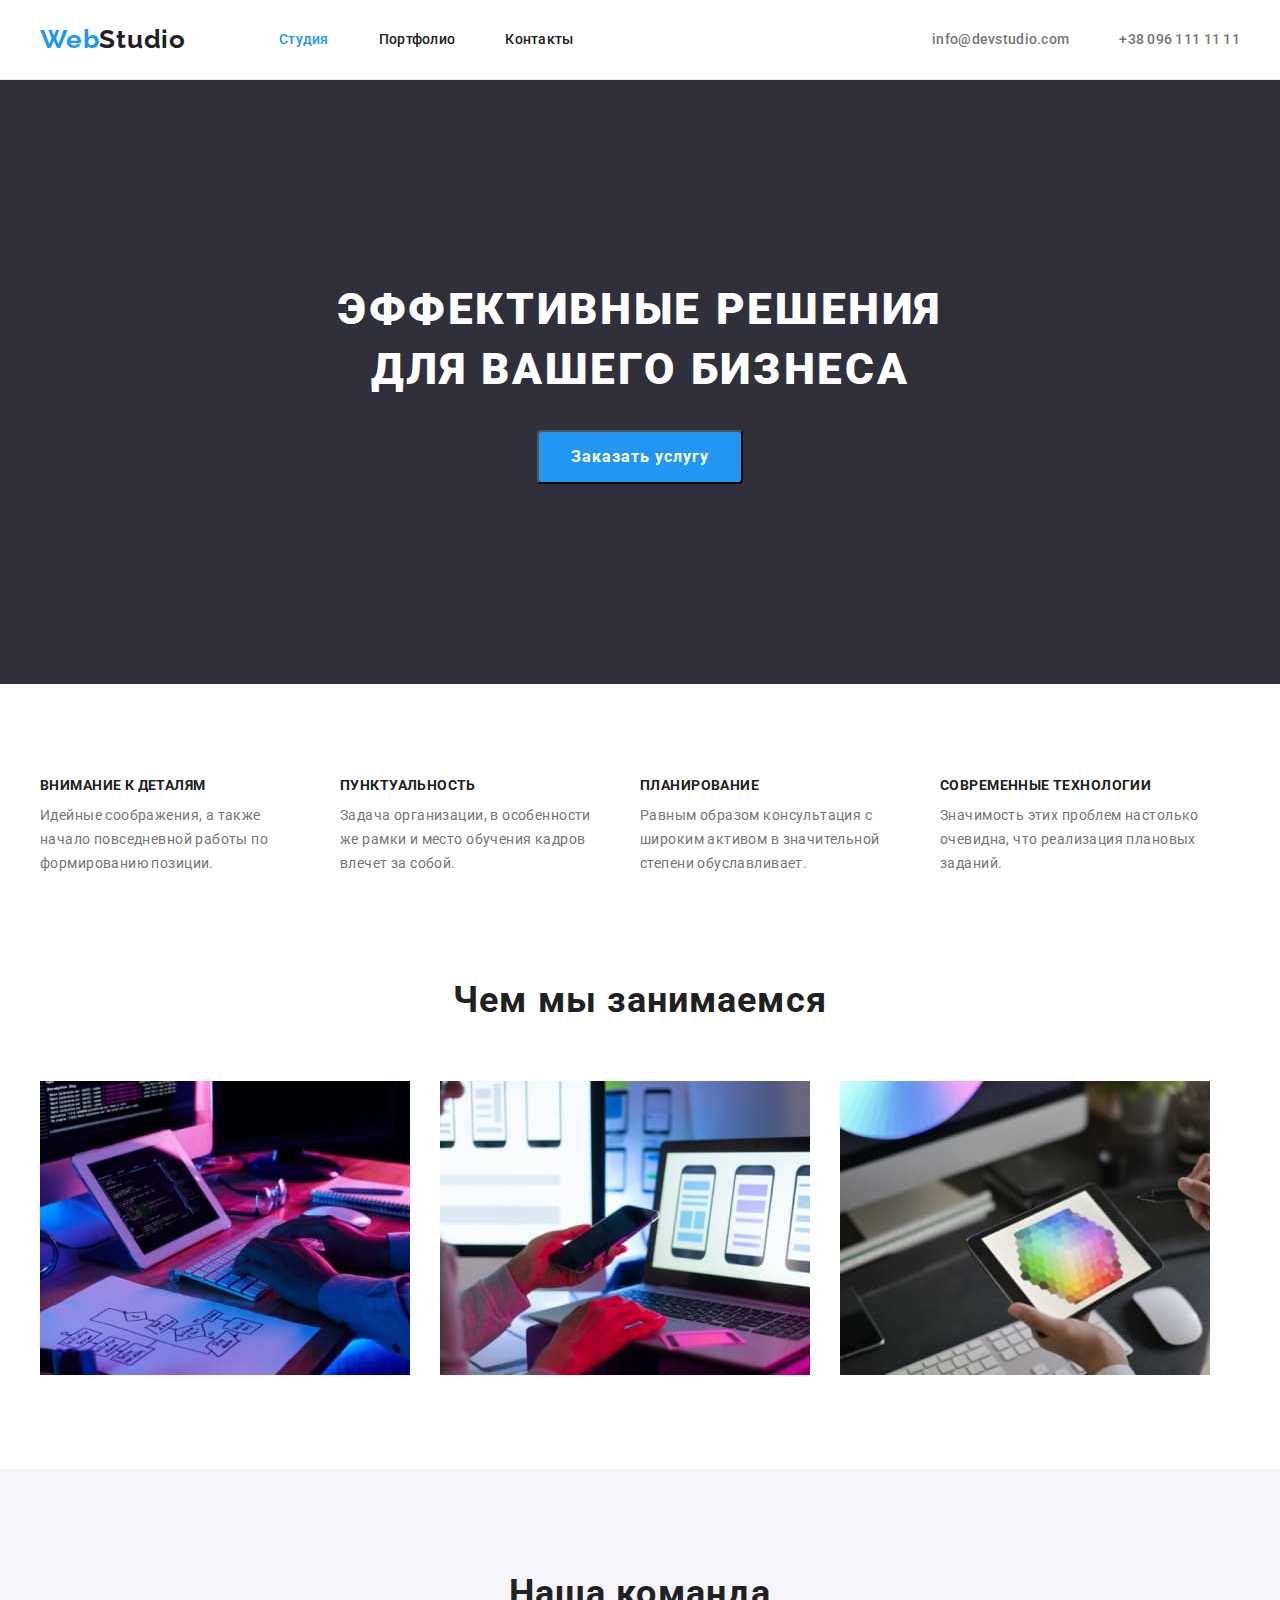
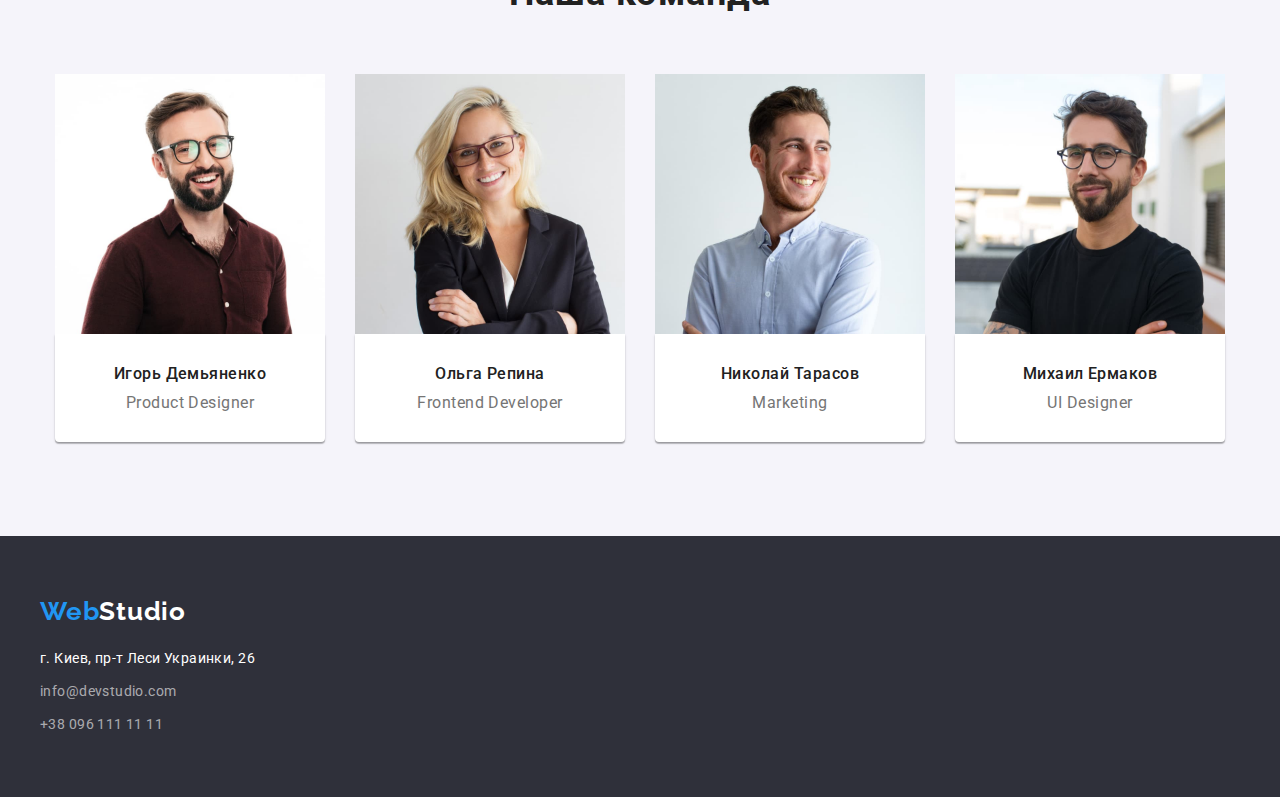
==== index.html @ e5468e36 "Initial commit" ====
<!DOCTYPE html>
<html lang="ru">
  <head>
    <meta charset="UTF-8" />
    <meta http-equiv="X-UA-Compatible" content="IE=edge" />
    <meta name="viewport" content="width=device-width, initial-scale=1.0" />
    <title>Document</title>
    <link rel="preconnect" href="https://fonts.googleapis.com" />
    <link rel="preconnect" href="https://fonts.gstatic.com" crossorigin />
    <link
      href="https://fonts.googleapis.com/css2?family=Raleway:wght@700&family=Roboto:wght@400;500;700;900&display=swap"
      rel="stylesheet"
    />
    <link
      rel="stylesheet"
      href="https://cdnjs.cloudflare.com/ajax/libs/modern-normalize/1.1.0/modern-normalize.min.css"
    />
    <link rel="stylesheet" href="./css/styles.css" />
  </head>
  <body>
    <!-- header -->
    <header class="header">
      <div class="container">
        <nav class="nav-page">
          <a href="./index.html" class="brand" lang="en"
            >Web<span class="brand-web">Studio</span></a
          >
          <ul class="nav">
            <li class="list"><a class="nav-link current" href="./index.html">Студия</a></li>
            <li class="list"><a class="nav-link" href="./portfolio.html">Портфолио</a></li>
            <li class="list"><a class="nav-link" href="/">Контакты</a></li>
          </ul>
        </nav>
        <ul class="address">
          <li class="list">
            <a class="address-link" href="mailto:info@devstudio.com"> info@devstudio.com</a>
          </li>
          <li class="list">
            <a class="address-link" href="tel:+380961111111">+38 096 111 11 11</a>
          </li>
        </ul>
      </div>
    </header>
    <main>
      <!-- hero -->
      <section class="title">
        <h1 class="title-text">Эффективные решения <br />для вашего бизнеса</h1>
        <button type="button" class="title-button">Заказать услугу</button>
      </section>
      <!-- features -->
      <section class="section">
        <h2 hidden>Особенности</h2>
        <!-- потом скрить характеристики -->
        <div class="container">
          <ul class="features">
            <li class="list">
              <h3 class="features-text">Внимание к деталям</h3>
              <p class="features-descr">
                Идейные соображения, а также начало повседневной работы по формированию позиции.
              </p>
            </li>
            <li class="list">
              <h3 class="features-text">Пунктуальность</h3>
              <p class="features-descr">
                Задача организации, в особенности же рамки и место обучения кадров влечет за собой.
              </p>
            </li>
            <li class="list">
              <h3 class="features-text">Планирование</h3>
              <p class="features-descr">
                Равным образом консультация с широким активом в значительной степени обуславливает.
              </p>
            </li>
            <li class="list">
              <h3 class="features-text">Современные технологии</h3>
              <p class="features-descr">
                Значимость этих проблем настолько очевидна, что реализация плановых заданий.
              </p>
            </li>
          </ul>
        </div>
      </section>
      <!-- work -->
      <section class="work-page">
        <h2 class="title-section">Чем мы занимаемся</h2>
        <div class="container">
          <ul class="work">
            <li class="list">
              <img src="./images/box_1.jpg" alt="работа за компьютером" width="370" />
            </li>
            <li class="list">
              <img src="./images/box_2.jpg" alt="работа за телефонам" width="370" />
            </li>
            <li class="list">
              <img src="./images/box_3.jpg" alt="работа за планшетом" width="370" />
            </li>
          </ul>
        </div>
      </section>
      <!-- team -->
      <section class="team-page">
        <h2 class="title-section">Наша команда</h2>
        <ul class="team">
          <li class="list">
            <img src="./images/img-3.jpg" alt="мужчина" width="270" />
            <div class="card">
              <h3 class="team-title">Игорь Демьяненко</h3>
              <p lang="en" class="team-desc">Product Designer</p>
            </div>
          </li>
          <li class="list">
            <img src="./images/img-2.jpg" alt="женщина" width="270" />
            <div class="card">
              <h3 class="team-title">Ольга Репина</h3>
              <p lang="en" class="team-desc">Frontend Developer</p>
            </div>
          </li>
          <li class="list">
            <img src="./images/img-1.jpg" alt="мужчина" width="270" />
            <div class="card">
              <h3 class="team-title">Николай Тарасов</h3>
              <p lang="en" class="team-desc">Marketing</p>
            </div>
          </li>
          <li class="list">
            <img src="./images/img.jpg" alt="мужчина" width="270" />
            <div class="card">
              <h3 class="team-title">Михаил Ермаков</h3>
              <p lang="en" class="team-desc">UI Designer</p>
            </div>
          </li>
        </ul>
      </section>
    </main>
    <!-- footer -->
    <footer class="footer">
      <div class="container footer-page">
        <a class="brand" href="./index.html" lang="en"
          >Web<span class="brand-web-footer">Studio</span></a
        >
        <address>
          <ul class="address-footer">
            <li class="list">г. Киев, пр-т Леси Украинки, 26</li>
            <li class="list">
              <a href="mailto:info@devstudio.com" class="footer-address-link">
                info@devstudio.com</a
              >
            </li>
            <li class="list">
              <a href="tel:+380961111111" class="footer-address-link">+38 096 111 11 11</a>
            </li>
          </ul>
        </address>
      </div>
    </footer>
  </body>
</html>
---- css/styles.css ----
:root {
  /* fonts */

  --main-font: 'Roboto', sans-serif;
  --secondary-font: 'Raleway', sans-serif;

  /* text colors */
  --brand-color: #2196f3;
  --text-color: #212121;
  --accent-color: #ffffff;
  --accent-hover-color: #188ce8;

  /* bg-colors */
  --footer-color: #2f303a;
  --button-accent: #f5f4fa;
  --body-color: #757575;
  --section-color: #f5f4fa;
}

h1,
h2,
h3,
h4,
h5,
h6,
p,
ul {
  margin: 0;
  padding: 0;
}

body {
  font-family: var(--main-font);
  font-size: 14px;
  color: var(--body-color);
}

img {
  display: block;
  max-width: 100%;
  height: auto;
}

/*  */
/* оформляем index.html */
/*  */
/* header */
.header {
  display: flex;
  border-bottom: 1px solid #ececec;
  align-items: center;
  height: 80px;
}

.container {
  display: flex;
  width: 1200px;
  /* padding-left: 15px; 
  padding-right: 15px; */
  margin-left: auto;
  margin-right: auto;
}

.nav-page {
  display: flex;
  align-items: center;
}
.nav .list + .list {
  margin-left: 50px;
}

.brand {
  font-family: var(--secondary-font);
  font-weight: 700;
  font-size: 26px;
  line-height: 1.2;
  letter-spacing: 0.03em;
  text-decoration: none;
  color: var(--brand-color);
}

.brand:hover,
.brand:focus {
  color: var(--brand-color);
}

.brand-web {
  padding-top: 24px;
  padding-bottom: 25px;
  margin-right: 93px;
  color: var(--text-color);
}

.nav {
  display: flex;
  font-weight: 500;
  line-height: 1.71;
  letter-spacing: 0.02em;
  list-style: none;
}

.nav-link {
  padding-top: 32px;
  padding-bottom: 32px;
  text-decoration: none;
  color: var(--text-color);
}

.nav-link:hover,
.nav-link:focus {
  color: var(--brand-color);
}

.nav-link.current {
  color: var(--brand-color);
}

.address {
  display: flex;
  align-items: center;
  margin-left: auto;
  font-family: var(--main-font);
  font-weight: 500;
  line-height: 1.71;
  letter-spacing: 0.02em;
  list-style: none;
}

.address .list + .list {
  margin-left: 50px;
}

.address-link {
  text-decoration: none;
  padding-top: 32px;
  padding-bottom: 32px;
  color: var(--body-color);
}

.address-link:hover,
.address-link:focus {
  color: var(--brand-color);
}

/* title */
.title {
  padding-top: 200px;
  padding-bottom: 200px;
  text-align: center;
  background-color: var(--footer-color);
}

.title-text {
  font-weight: 900;
  font-size: 44px;
  line-height: 1.36;
  text-align: center;
  letter-spacing: 0.06em;
  text-transform: uppercase;
  color: var(--accent-color);
}

.title-button {
  margin-top: 30px;
  padding-bottom: 10px;
  padding-top: 10px;
  padding-left: 32px;
  padding-right: 32px;
  border-radius: 4px;
  font-weight: 700;
  font-size: 16px;
  line-height: 1.88;
  font-family: inherit;
  letter-spacing: 0.06em;
  color: #ffffff;
  background-color: var(--brand-color);
  cursor: pointer;
}

.title-button:hover,
.title-button:focus {
  /* color: var(--accent-color); */
  background-color: var(--accent-hover-color);
}

/*    features    */
.section {
  padding-top: 94px;
  padding-bottom: 94px;
}

.features {
  display: flex;
  list-style-type: none;
  line-height: 1.71;
  letter-spacing: 0.03em;
}

.features .list + .list {
  margin-left: 30px;
}

.features-text {
  font-weight: 700;
  font-size: 14px;
  line-height: 1.14;
  letter-spacing: 0.03em;
  text-transform: uppercase;
  color: var(--text-color);
}

.features-descr {
  margin-top: 10px;
  line-height: 1.71;
  letter-spacing: 0.03em;
  width: 270px;
}

.title-section {
  font-weight: 700;
  font-size: 36px;
  line-height: 1.7;
  text-align: center;
  letter-spacing: 0.03em;
  color: var(--text-color);
}

/*    work    */
.work-page {
  margin-bottom: 94px;
}

.work,
.team {
  display: flex;
  margin-top: 50px;
  justify-content: center;
  list-style-type: none;
}

.work .list + .list {
  margin-left: 30px;
}

/*   team-page    */
.team-page {
  padding-top: 94px;
  padding-bottom: 94px;
  background-color: var(--section-color);
}

.team-title {
  margin-bottom: 10px;
  font-weight: 500;
  font-size: 16px;
  line-height: 1.19;
  letter-spacing: 0.03em;
  color: var(--text-color);
}

.card {
  text-align: center;
  padding-top: 30px;
  padding-bottom: 30px;
  background: var(--accent-color);
  border: #ffffff;
  box-shadow: 0px 1px 3px rgba(0, 0, 0, 0.12), 0px 1px 1px rgba(0, 0, 0, 0.14),
    0px 2px 1px rgba(0, 0, 0, 0.2);
  border-radius: 0px 0px 4px 4px;
}

.team .list + .list {
  margin-left: 30px;
}

.team-desc {
  font-size: 16px;
  line-height: 1.19;
  letter-spacing: 0.03em;
}

.footer {
  padding-top: 60px;
  padding-bottom: 60px;
  background-color: var(--footer-color);
}

.footer-page {
  display: flex;
  flex-direction: column;
}

.brand-web-footer {
  color: var(--accent-color);
}

.address-footer {
  margin-top: 20px;
  font-family: var(--main-font);
  font-style: normal;
  list-style-type: none;
  line-height: 1.71;
  letter-spacing: 0.03em;
  color: var(--accent-color);
}

.address-footer .list + .list {
  margin-top: 9px;
}

.footer-address-link {
  color: rgba(255, 255, 255, 0.6);
  text-decoration: none;
}

.footer-address-link:hover,
.footer-address-link:focus {
  color: var(--brand-color);
}

/*  */
/*  оформляем portfolio.html */
/*   */

.filters {
  padding-top: 94px;
  padding-bottom: 50px;
  justify-content: center;
  font-weight: 500;
  font-size: 16px;
  line-height: 1.62;
  letter-spacing: 0.03em;
  color: var(--text-color);
  list-style-type: none;
}

.filters .list + .list {
  margin-left: 8px;
}

.filters-button {
  padding-top: 6px;
  padding-bottom: 6px;
  padding-left: 22px;
  padding-right: 22px;
  border-radius: 4px;
  border: none;
  cursor: pointer;
  color: var(--text-color);
  font-size: 16px;
  font-weight: 500;
  font-family: inherit;
}

.filters-button:hover,
.filters-button:focus {
  background-color: var(--brand-color);
  color: var(--accent-color);
  border: none;
}

button.current {
  color: var(--button-accent);
  background-color: var(--brand-color);
}

.project {
  font-size: 16px;
  line-height: 1.88;
  letter-spacing: 0.03em;
}

.project-block {
  padding-bottom: 94px;
  flex-wrap: wrap;
  list-style-type: none;
}

.project-block > .list {
  margin-right: 30px;
  margin-bottom: 30px;
  /* width: calc(100% / 3 - 60px); */
}

.project-block .list:nth-child(3n) {
  margin-right: 0;
}

.project-block .list:nth-last-child(-n + 3) {
  margin-bottom: 0;
}

.card-set {
  padding-top: 20px;
  padding-bottom: 20px;
  padding-left: 24px;
  padding-right: 24px;
  border: 1px solid #eeeeee;
}

.project-title {
  font-weight: 700;
  font-size: 18px;
  line-height: 2;
  letter-spacing: 0.06em;
  color: var(--text-color);
}

.progect-descr {
  font-size: 16px;
  line-height: 1.88;
  letter-spacing: 0.03em;
}
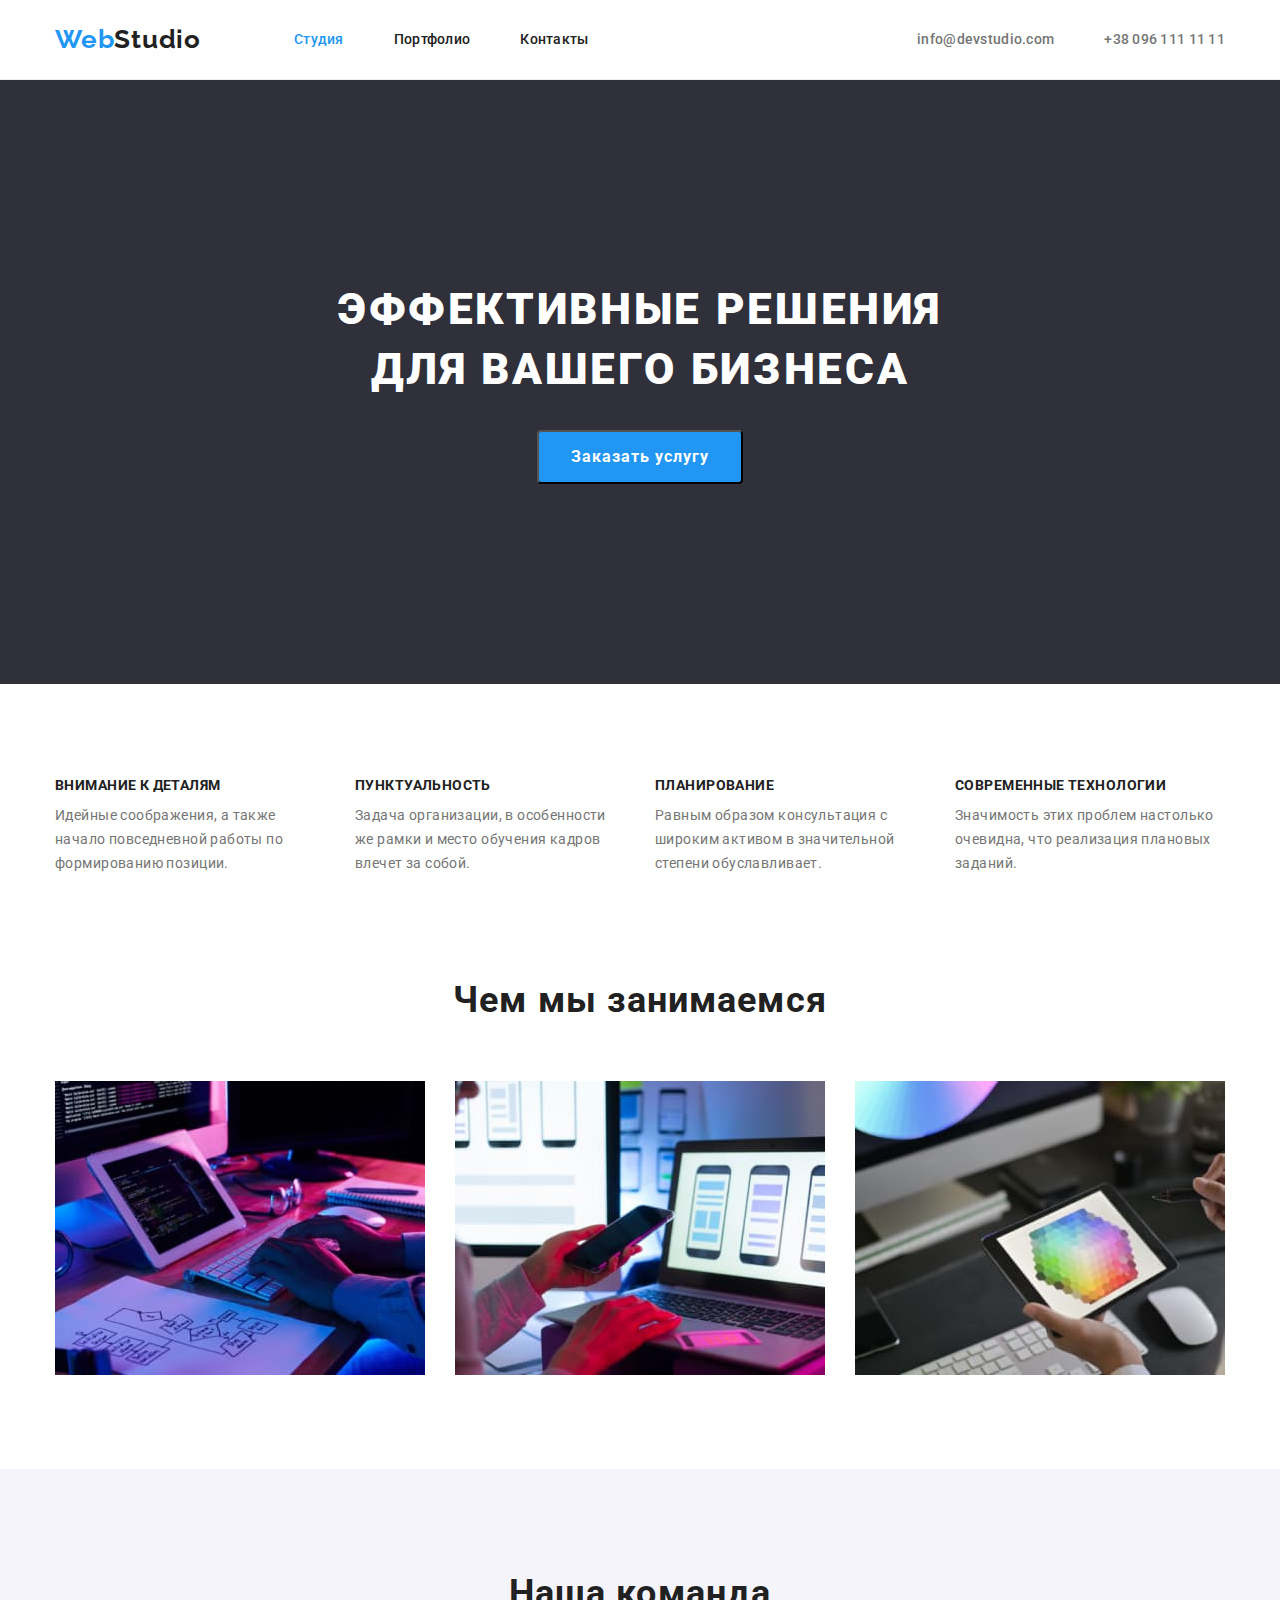
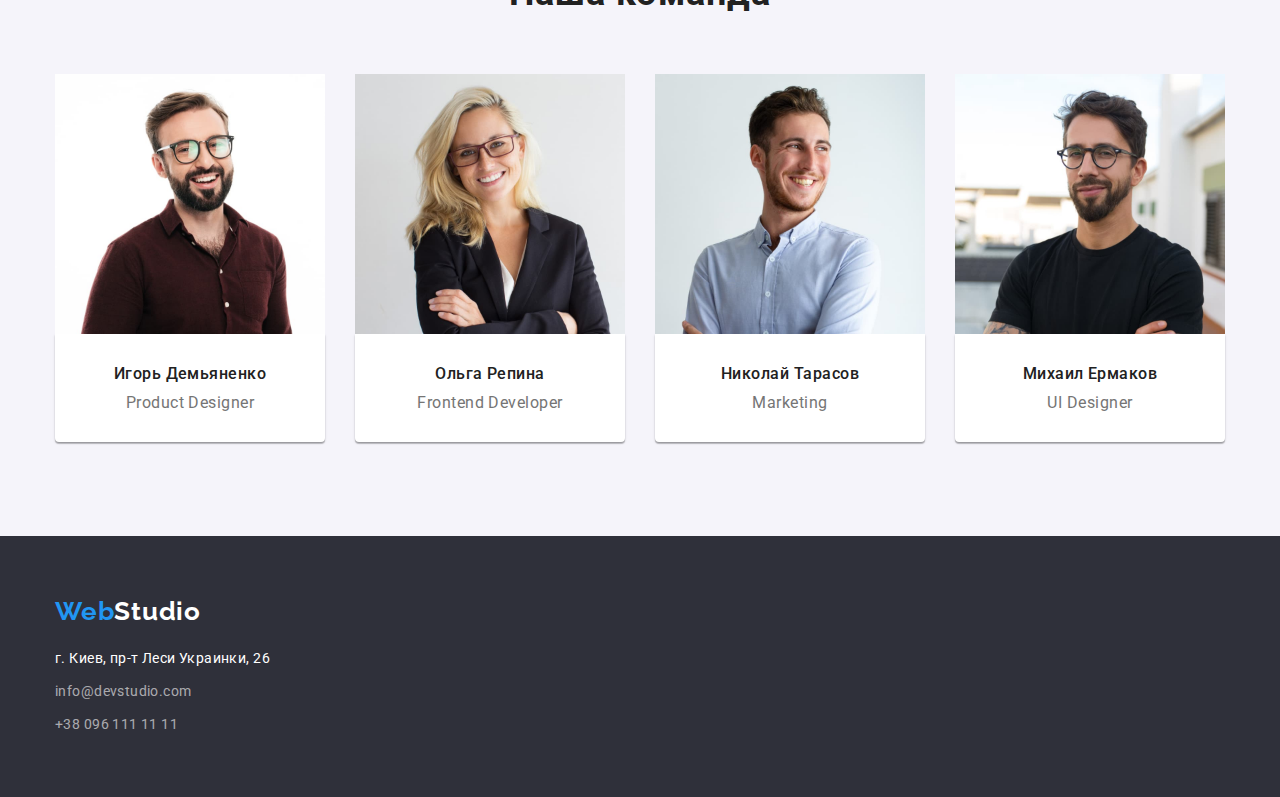
==== commit 07696a66: "summary" ====
--- a/index.html
+++ b/index.html
@@ -21,57 +21,57 @@
     <!-- header -->
     <header class="header">
       <div class="container">
-        <nav class="nav-page">
-          <a href="./index.html" class="brand" lang="en"
-            >Web<span class="brand-web">Studio</span></a
+        <nav class="nav-logo">
+          <a class="logo-web" href="./index.html" lang="en"
+            >Web<span class="logo-studio">Studio</span></a
           >
           <ul class="nav">
-            <li class="list"><a class="nav-link current" href="./index.html">Студия</a></li>
-            <li class="list"><a class="nav-link" href="./portfolio.html">Портфолио</a></li>
-            <li class="list"><a class="nav-link" href="/">Контакты</a></li>
+            <li class="nav-item"><a class="nav-link current" href="./index.html">Студия</a></li>
+            <li class="nav-item"><a class="nav-link" href="./portfolio.html">Портфолио</a></li>
+            <li class="nav-item"><a class="nav-link" href="/">Контакты</a></li>
           </ul>
         </nav>
-        <ul class="address">
-          <li class="list">
-            <a class="address-link" href="mailto:info@devstudio.com"> info@devstudio.com</a>
+        <ul class="contacts">
+          <li class="contacts-item">
+            <a class="contacts-link" href="mailto:info@devstudio.com"> info@devstudio.com</a>
           </li>
-          <li class="list">
-            <a class="address-link" href="tel:+380961111111">+38 096 111 11 11</a>
+          <li class="contacts-item">
+            <a class="contacts-link" href="tel:+380961111111">+38 096 111 11 11</a>
           </li>
         </ul>
       </div>
     </header>
     <main>
       <!-- hero -->
-      <section class="title">
-        <h1 class="title-text">Эффективные решения <br />для вашего бизнеса</h1>
-        <button type="button" class="title-button">Заказать услугу</button>
+      <section class="hero-title">
+        <h1 class="hero-title-text">Эффективные решения <br />для вашего бизнеса</h1>
+        <button class="hero-title-button" type="button">Заказать услугу</button>
       </section>
       <!-- features -->
-      <section class="section">
+      <section class="features-section">
         <h2 hidden>Особенности</h2>
         <!-- потом скрить характеристики -->
         <div class="container">
           <ul class="features">
-            <li class="list">
+            <li class="features-item">
               <h3 class="features-text">Внимание к деталям</h3>
               <p class="features-descr">
                 Идейные соображения, а также начало повседневной работы по формированию позиции.
               </p>
             </li>
-            <li class="list">
+            <li class="features-item">
               <h3 class="features-text">Пунктуальность</h3>
               <p class="features-descr">
                 Задача организации, в особенности же рамки и место обучения кадров влечет за собой.
               </p>
             </li>
-            <li class="list">
+            <li class="features-item">
               <h3 class="features-text">Планирование</h3>
               <p class="features-descr">
                 Равным образом консультация с широким активом в значительной степени обуславливает.
               </p>
             </li>
-            <li class="list">
+            <li class="features-item">
               <h3 class="features-text">Современные технологии</h3>
               <p class="features-descr">
                 Значимость этих проблем настолько очевидна, что реализация плановых заданий.
@@ -81,50 +81,50 @@
         </div>
       </section>
       <!-- work -->
-      <section class="work-page">
-        <h2 class="title-section">Чем мы занимаемся</h2>
+      <section class="work-section">
+        <h2 class="work-title-section">Чем мы занимаемся</h2>
         <div class="container">
-          <ul class="work">
-            <li class="list">
+          <ul class="work-list">
+            <li class="work-item">
               <img src="./images/box_1.jpg" alt="работа за компьютером" width="370" />
             </li>
-            <li class="list">
+            <li class="work-item">
               <img src="./images/box_2.jpg" alt="работа за телефонам" width="370" />
             </li>
-            <li class="list">
+            <li class="work-item">
               <img src="./images/box_3.jpg" alt="работа за планшетом" width="370" />
             </li>
           </ul>
         </div>
       </section>
       <!-- team -->
-      <section class="team-page">
-        <h2 class="title-section">Наша команда</h2>
-        <ul class="team">
-          <li class="list">
+      <section class="team-section">
+        <h2 class="team-title-section">Наша команда</h2>
+        <ul class="team-list">
+          <li class="team-item">
             <img src="./images/img-3.jpg" alt="мужчина" width="270" />
-            <div class="card">
+            <div class="team-card">
               <h3 class="team-title">Игорь Демьяненко</h3>
               <p lang="en" class="team-desc">Product Designer</p>
             </div>
           </li>
-          <li class="list">
+          <li class="team-item">
             <img src="./images/img-2.jpg" alt="женщина" width="270" />
-            <div class="card">
+            <div class="team-card">
               <h3 class="team-title">Ольга Репина</h3>
               <p lang="en" class="team-desc">Frontend Developer</p>
             </div>
           </li>
-          <li class="list">
+          <li class="team-item">
             <img src="./images/img-1.jpg" alt="мужчина" width="270" />
-            <div class="card">
+            <div class="team-card">
               <h3 class="team-title">Николай Тарасов</h3>
-              <p lang="en" class="team-desc">Marketing</p>
+              <p class="team-desc" lang="en">Marketing</p>
             </div>
           </li>
-          <li class="list">
+          <li class="team-item">
             <img src="./images/img.jpg" alt="мужчина" width="270" />
-            <div class="card">
+            <div class="team-card">
               <h3 class="team-title">Михаил Ермаков</h3>
               <p lang="en" class="team-desc">UI Designer</p>
             </div>
@@ -135,19 +135,19 @@
     <!-- footer -->
     <footer class="footer">
       <div class="container footer-page">
-        <a class="brand" href="./index.html" lang="en"
-          >Web<span class="brand-web-footer">Studio</span></a
+        <a class="logo-web" href="./index.html" lang="en"
+          >Web<span class="logo-studio-footer">Studio</span></a
         >
         <address>
-          <ul class="address-footer">
-            <li class="list">г. Киев, пр-т Леси Украинки, 26</li>
-            <li class="list">
-              <a href="mailto:info@devstudio.com" class="footer-address-link">
+          <ul class="contacts-footer">
+            <li class="contacts-footer-item">г. Киев, пр-т Леси Украинки, 26</li>
+            <li class="contacts-footer-item">
+              <a class="footer-contacts-link" href="mailto:info@devstudio.com">
                 info@devstudio.com</a
               >
             </li>
-            <li class="list">
-              <a href="tel:+380961111111" class="footer-address-link">+38 096 111 11 11</a>
+            <li class="contacts-footer-item">
+              <a class="footer-contacts-link" href="tel:+380961111111">+38 096 111 11 11</a>
             </li>
           </ul>
         </address>
--- a/css/styles.css
+++ b/css/styles.css
@@ -55,21 +55,21 @@
 .container {
   display: flex;
   width: 1200px;
-  /* padding-left: 15px; 
-  padding-right: 15px; */
+  padding-left: 15px;
+  padding-right: 15px;
   margin-left: auto;
   margin-right: auto;
 }
 
-.nav-page {
+.nav-logo {
   display: flex;
   align-items: center;
 }
-.nav .list + .list {
+.nav-item + .nav-item {
   margin-left: 50px;
 }
 
-.brand {
+.logo-web {
   font-family: var(--secondary-font);
   font-weight: 700;
   font-size: 26px;
@@ -79,12 +79,12 @@
   color: var(--brand-color);
 }
 
-.brand:hover,
-.brand:focus {
-  color: var(--brand-color);
-}
-
-.brand-web {
+.logo-web:hover,
+.logo-web:focus {
+  color: var(--brand-color);
+}
+
+.logo-studio {
   padding-top: 24px;
   padding-bottom: 25px;
   margin-right: 93px;
@@ -115,7 +115,7 @@
   color: var(--brand-color);
 }
 
-.address {
+.contacts {
   display: flex;
   align-items: center;
   margin-left: auto;
@@ -126,31 +126,31 @@
   list-style: none;
 }
 
-.address .list + .list {
+.contacts-item + .contacts-item {
   margin-left: 50px;
 }
 
-.address-link {
+.contacts-link {
   text-decoration: none;
   padding-top: 32px;
   padding-bottom: 32px;
   color: var(--body-color);
 }
 
-.address-link:hover,
-.address-link:focus {
-  color: var(--brand-color);
-}
-
-/* title */
-.title {
+.contacts-link:hover,
+.contacts-link:focus {
+  color: var(--brand-color);
+}
+
+/* hero */
+.hero-title {
   padding-top: 200px;
   padding-bottom: 200px;
   text-align: center;
   background-color: var(--footer-color);
 }
 
-.title-text {
+.hero-title-text {
   font-weight: 900;
   font-size: 44px;
   line-height: 1.36;
@@ -160,7 +160,7 @@
   color: var(--accent-color);
 }
 
-.title-button {
+.hero-title-button {
   margin-top: 30px;
   padding-bottom: 10px;
   padding-top: 10px;
@@ -177,14 +177,14 @@
   cursor: pointer;
 }
 
-.title-button:hover,
-.title-button:focus {
+.hero-title-button:hover,
+.hero-title-button:focus {
   /* color: var(--accent-color); */
   background-color: var(--accent-hover-color);
 }
 
 /*    features    */
-.section {
+.features-section {
   padding-top: 94px;
   padding-bottom: 94px;
 }
@@ -196,7 +196,7 @@
   letter-spacing: 0.03em;
 }
 
-.features .list + .list {
+.features-item + .features-item {
   margin-left: 30px;
 }
 
@@ -215,8 +215,9 @@
   letter-spacing: 0.03em;
   width: 270px;
 }
-
-.title-section {
+/*    work    */
+.work-title-section,
+.team-title-section {
   font-weight: 700;
   font-size: 36px;
   line-height: 1.7;
@@ -225,25 +226,24 @@
   color: var(--text-color);
 }
 
-/*    work    */
-.work-page {
+.work-section {
   margin-bottom: 94px;
 }
 
-.work,
-.team {
+.work-list,
+.team-list {
   display: flex;
   margin-top: 50px;
   justify-content: center;
   list-style-type: none;
 }
 
-.work .list + .list {
+.work-item + .work-item {
   margin-left: 30px;
 }
 
 /*   team-page    */
-.team-page {
+.team-section {
   padding-top: 94px;
   padding-bottom: 94px;
   background-color: var(--section-color);
@@ -258,7 +258,7 @@
   color: var(--text-color);
 }
 
-.card {
+.team-card {
   text-align: center;
   padding-top: 30px;
   padding-bottom: 30px;
@@ -269,7 +269,7 @@
   border-radius: 0px 0px 4px 4px;
 }
 
-.team .list + .list {
+.team-item + .team-item {
   margin-left: 30px;
 }
 
@@ -290,11 +290,11 @@
   flex-direction: column;
 }
 
-.brand-web-footer {
+.logo-studio-footer {
   color: var(--accent-color);
 }
 
-.address-footer {
+.contacts-footer {
   margin-top: 20px;
   font-family: var(--main-font);
   font-style: normal;
@@ -304,17 +304,17 @@
   color: var(--accent-color);
 }
 
-.address-footer .list + .list {
+.contacts-footer-item + .contacts-footer-item {
   margin-top: 9px;
 }
 
-.footer-address-link {
+.footer-contacts-link {
   color: rgba(255, 255, 255, 0.6);
   text-decoration: none;
 }
 
-.footer-address-link:hover,
-.footer-address-link:focus {
+.footer-contacts-link:hover,
+.footer-contacts-link:focus {
   color: var(--brand-color);
 }
 
@@ -334,7 +334,7 @@
   list-style-type: none;
 }
 
-.filters .list + .list {
+.filters-item + .filters-item {
   margin-left: 8px;
 }
 
@@ -359,7 +359,7 @@
   border: none;
 }
 
-button.current {
+.filters-button.current {
   color: var(--button-accent);
   background-color: var(--brand-color);
 }
@@ -376,17 +376,17 @@
   list-style-type: none;
 }
 
-.project-block > .list {
+.project-block-item {
   margin-right: 30px;
   margin-bottom: 30px;
   /* width: calc(100% / 3 - 60px); */
 }
 
-.project-block .list:nth-child(3n) {
+.project-block-item:nth-child(3n) {
   margin-right: 0;
 }
 
-.project-block .list:nth-last-child(-n + 3) {
+.project-block-item:nth-last-child(-n + 3) {
   margin-bottom: 0;
 }
 
@@ -396,6 +396,7 @@
   padding-left: 24px;
   padding-right: 24px;
   border: 1px solid #eeeeee;
+  /* flex-basis: calc(100% / 3 - 60px); */
 }
 
 .project-title {
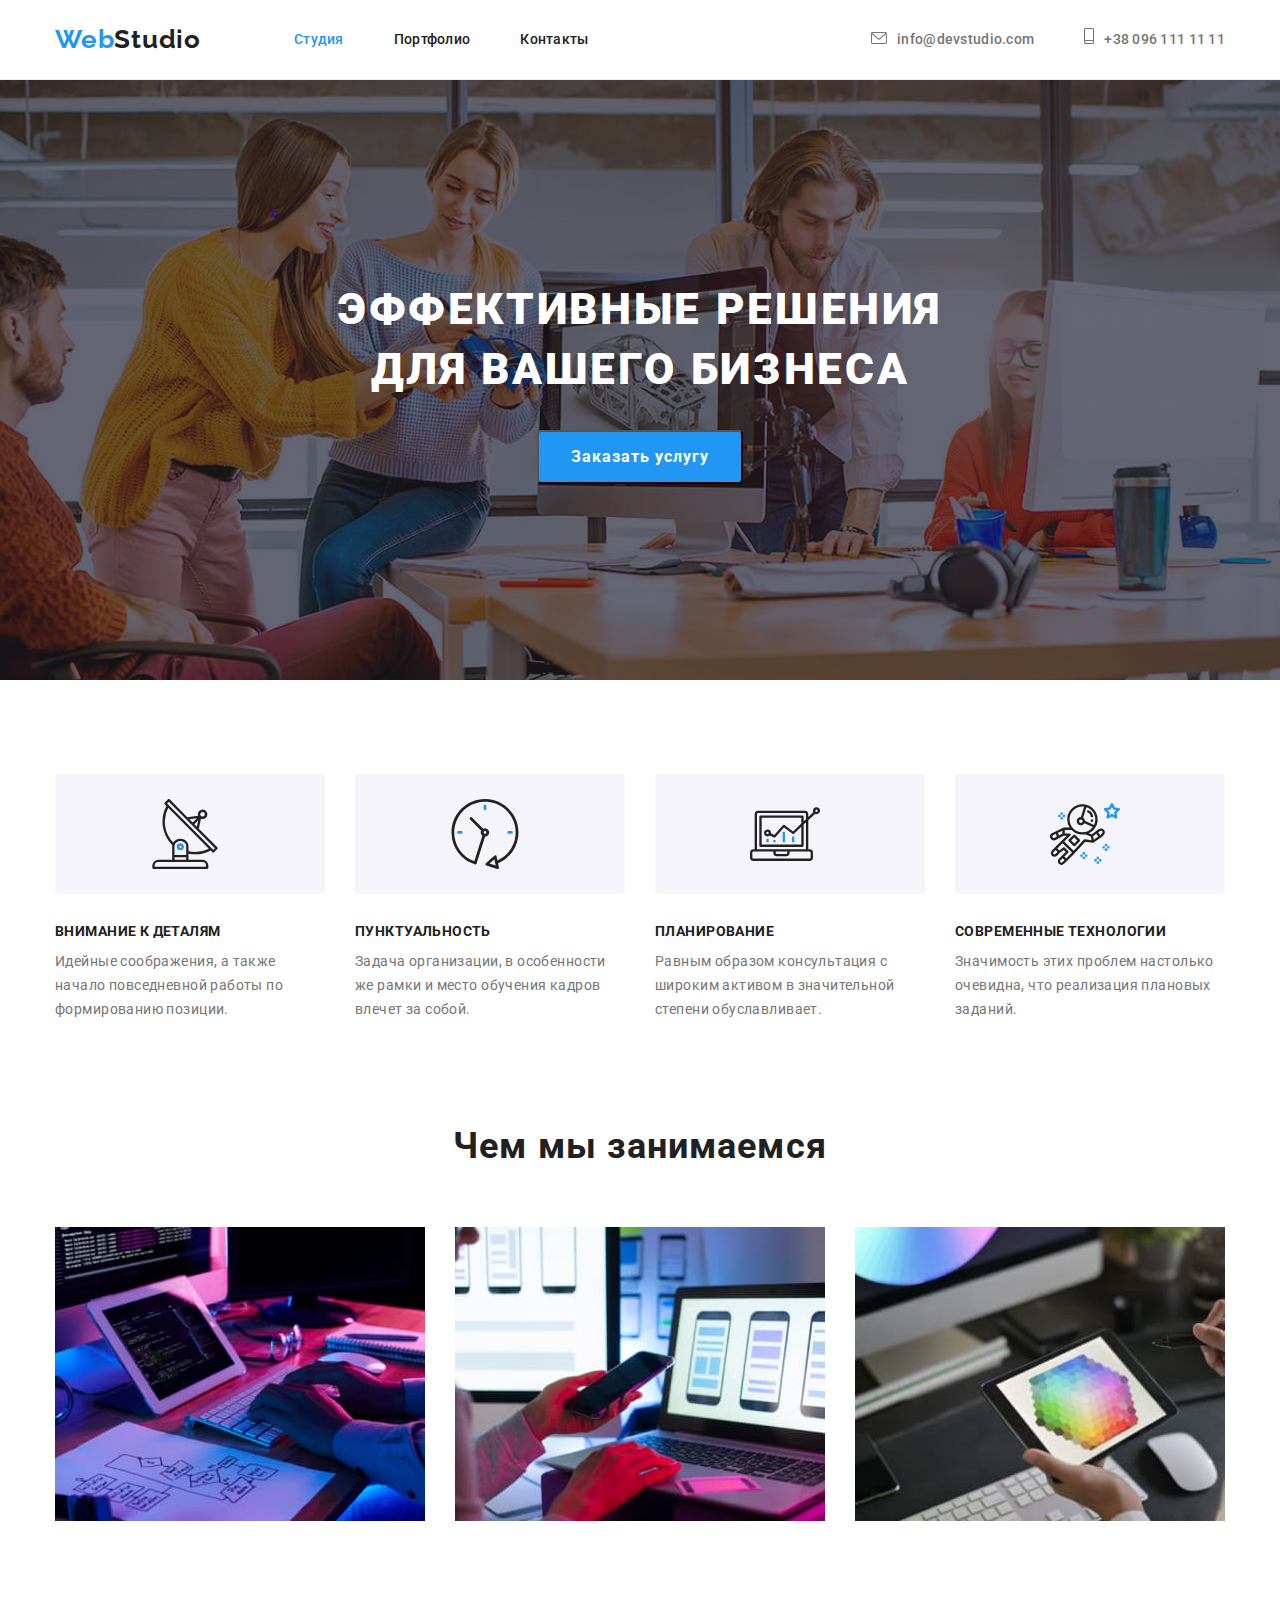
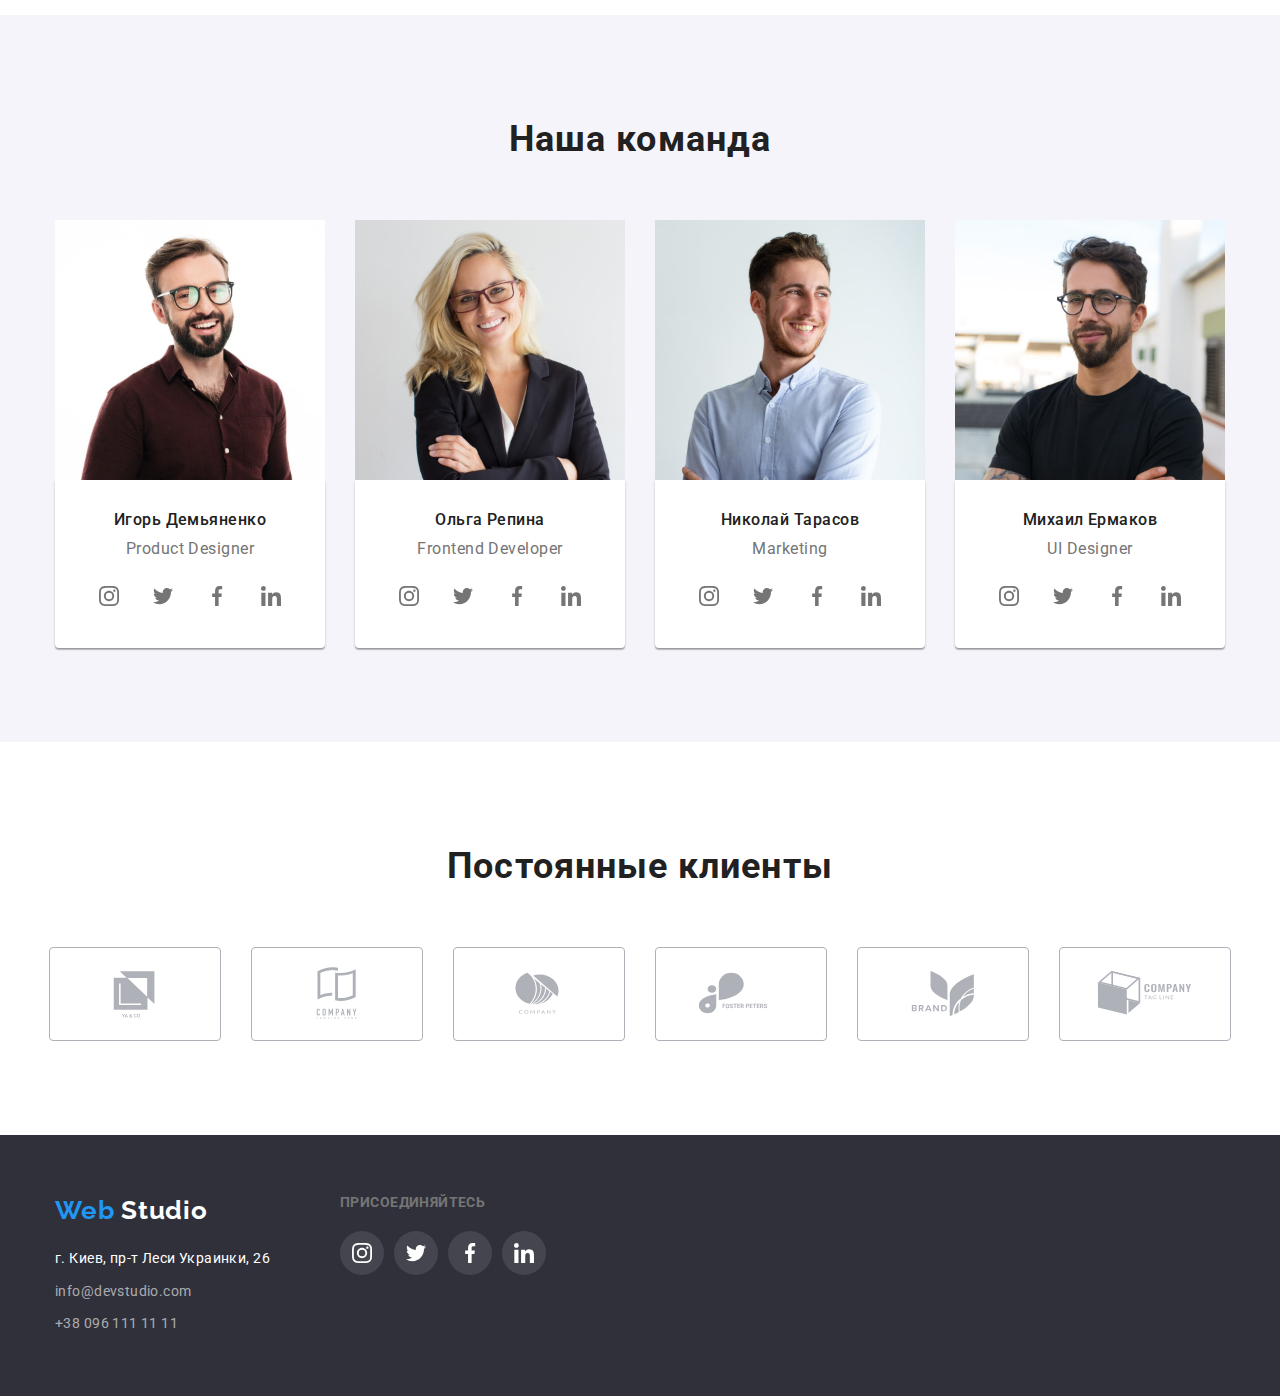
==== commit b4a87e45: "homework-4" ====
--- a/index.html
+++ b/index.html
@@ -1,157 +1,384 @@
 <!DOCTYPE html>
 <html lang="ru">
-  <head>
-    <meta charset="UTF-8" />
-    <meta http-equiv="X-UA-Compatible" content="IE=edge" />
-    <meta name="viewport" content="width=device-width, initial-scale=1.0" />
-    <title>Document</title>
-    <link rel="preconnect" href="https://fonts.googleapis.com" />
-    <link rel="preconnect" href="https://fonts.gstatic.com" crossorigin />
-    <link
-      href="https://fonts.googleapis.com/css2?family=Raleway:wght@700&family=Roboto:wght@400;500;700;900&display=swap"
-      rel="stylesheet"
-    />
-    <link
-      rel="stylesheet"
-      href="https://cdnjs.cloudflare.com/ajax/libs/modern-normalize/1.1.0/modern-normalize.min.css"
-    />
-    <link rel="stylesheet" href="./css/styles.css" />
-  </head>
-  <body>
-    <!-- header -->
-    <header class="header">
-      <div class="container">
-        <nav class="nav-logo">
-          <a class="logo-web" href="./index.html" lang="en"
-            >Web<span class="logo-studio">Studio</span></a
-          >
-          <ul class="nav">
-            <li class="nav-item"><a class="nav-link current" href="./index.html">Студия</a></li>
-            <li class="nav-item"><a class="nav-link" href="./portfolio.html">Портфолио</a></li>
-            <li class="nav-item"><a class="nav-link" href="/">Контакты</a></li>
-          </ul>
-        </nav>
-        <ul class="contacts">
-          <li class="contacts-item">
-            <a class="contacts-link" href="mailto:info@devstudio.com"> info@devstudio.com</a>
-          </li>
-          <li class="contacts-item">
-            <a class="contacts-link" href="tel:+380961111111">+38 096 111 11 11</a>
-          </li>
-        </ul>
-      </div>
-    </header>
-    <main>
-      <!-- hero -->
-      <section class="hero-title">
-        <h1 class="hero-title-text">Эффективные решения <br />для вашего бизнеса</h1>
-        <button class="hero-title-button" type="button">Заказать услугу</button>
-      </section>
-      <!-- features -->
-      <section class="features-section">
-        <h2 hidden>Особенности</h2>
-        <!-- потом скрить характеристики -->
-        <div class="container">
-          <ul class="features">
-            <li class="features-item">
-              <h3 class="features-text">Внимание к деталям</h3>
-              <p class="features-descr">
-                Идейные соображения, а также начало повседневной работы по формированию позиции.
-              </p>
-            </li>
-            <li class="features-item">
-              <h3 class="features-text">Пунктуальность</h3>
-              <p class="features-descr">
-                Задача организации, в особенности же рамки и место обучения кадров влечет за собой.
-              </p>
-            </li>
-            <li class="features-item">
-              <h3 class="features-text">Планирование</h3>
-              <p class="features-descr">
-                Равным образом консультация с широким активом в значительной степени обуславливает.
-              </p>
-            </li>
-            <li class="features-item">
-              <h3 class="features-text">Современные технологии</h3>
-              <p class="features-descr">
-                Значимость этих проблем настолько очевидна, что реализация плановых заданий.
-              </p>
-            </li>
-          </ul>
-        </div>
-      </section>
-      <!-- work -->
-      <section class="work-section">
-        <h2 class="work-title-section">Чем мы занимаемся</h2>
-        <div class="container">
-          <ul class="work-list">
-            <li class="work-item">
-              <img src="./images/box_1.jpg" alt="работа за компьютером" width="370" />
-            </li>
-            <li class="work-item">
-              <img src="./images/box_2.jpg" alt="работа за телефонам" width="370" />
-            </li>
-            <li class="work-item">
-              <img src="./images/box_3.jpg" alt="работа за планшетом" width="370" />
-            </li>
-          </ul>
-        </div>
-      </section>
-      <!-- team -->
-      <section class="team-section">
-        <h2 class="team-title-section">Наша команда</h2>
-        <ul class="team-list">
-          <li class="team-item">
-            <img src="./images/img-3.jpg" alt="мужчина" width="270" />
-            <div class="team-card">
-              <h3 class="team-title">Игорь Демьяненко</h3>
-              <p lang="en" class="team-desc">Product Designer</p>
-            </div>
-          </li>
-          <li class="team-item">
-            <img src="./images/img-2.jpg" alt="женщина" width="270" />
-            <div class="team-card">
-              <h3 class="team-title">Ольга Репина</h3>
-              <p lang="en" class="team-desc">Frontend Developer</p>
-            </div>
-          </li>
-          <li class="team-item">
-            <img src="./images/img-1.jpg" alt="мужчина" width="270" />
-            <div class="team-card">
-              <h3 class="team-title">Николай Тарасов</h3>
-              <p class="team-desc" lang="en">Marketing</p>
-            </div>
-          </li>
-          <li class="team-item">
-            <img src="./images/img.jpg" alt="мужчина" width="270" />
-            <div class="team-card">
-              <h3 class="team-title">Михаил Ермаков</h3>
-              <p lang="en" class="team-desc">UI Designer</p>
-            </div>
-          </li>
-        </ul>
-      </section>
-    </main>
-    <!-- footer -->
-    <footer class="footer">
-      <div class="container footer-page">
-        <a class="logo-web" href="./index.html" lang="en"
-          >Web<span class="logo-studio-footer">Studio</span></a
-        >
-        <address>
-          <ul class="contacts-footer">
-            <li class="contacts-footer-item">г. Киев, пр-т Леси Украинки, 26</li>
-            <li class="contacts-footer-item">
-              <a class="footer-contacts-link" href="mailto:info@devstudio.com">
-                info@devstudio.com</a
-              >
-            </li>
-            <li class="contacts-footer-item">
-              <a class="footer-contacts-link" href="tel:+380961111111">+38 096 111 11 11</a>
-            </li>
-          </ul>
-        </address>
-      </div>
-    </footer>
-  </body>
+	<head>
+		<meta charset="UTF-8" />
+		<meta http-equiv="X-UA-Compatible" content="IE=edge" />
+		<meta name="viewport" content="width=device-width, initial-scale=1.0" />
+		<title>Document</title>
+		<link rel="preconnect" href="https://fonts.googleapis.com" />
+		<link rel="preconnect" href="https://fonts.gstatic.com" crossorigin />
+		<link
+			href="https://fonts.googleapis.com/css2?family=Raleway:wght@700&family=Roboto:wght@400;500;700;900&display=swap"
+			rel="stylesheet"
+		/>
+		<link
+			rel="stylesheet"
+			href="https://cdnjs.cloudflare.com/ajax/libs/modern-normalize/1.1.0/modern-normalize.min.css"
+		/>
+		<link rel="stylesheet" href="./css/styles.css" />
+	</head>
+	<body>
+		<!-- header -->
+		<header class="header">
+			<div class="container">
+				<nav class="nav-logo">
+					<a class="logo-web" href="./index.html" lang="en"> Web<span class="logo-studio">Studio</span> </a>
+					<ul class="nav">
+						<li class="nav-item"><a class="nav-link current" href="./index.html">Студия</a></li>
+						<li class="nav-item"><a class="nav-link" href="./portfolio.html">Портфолио</a></li>
+						<li class="nav-item"><a class="nav-link" href="/">Контакты</a></li>
+					</ul>
+				</nav>
+				<ul class="contacts">
+					<li class="contacts-item">
+						<a class="contacts-link" href="mailto:info@devstudio.com">
+							<svg class="contacts-link-icon" width="16" height="12">
+								<use href="./images/symbol.svg#icon-mail"></use></svg
+							>info@devstudio.com
+						</a>
+					</li>
+					<li class="contacts-item">
+						<a class="contacts-link" href="tel:+380961111111">
+							<svg class="contacts-link-icon" width="10" height="16">
+								<use class="tel" href="./images/symbol.svg#icon-phone"></use></svg
+							>+38 096 111 11 11
+						</a>
+					</li>
+				</ul>
+			</div>
+		</header>
+		<main>
+			<!-- hero -->
+			<section class="hero-title">
+				<div class="overlay">
+					<h1 class="hero-title-text">
+						Эффективные решения
+						<br />
+						для вашего бизнеса
+					</h1>
+					<button class="hero-title-button" type="button">Заказать услугу</button>
+				</div>
+			</section>
+			<!-- features -->
+			<section class="features-section">
+				<h2 class="visually-hidden">Особенности</h2>
+				<div class="container">
+					<ul class="features">
+						<li class="features-item">
+							<div class="features-item-icon">
+								<svg class="contacts-link-icon" width="70" height="70">
+									<use href="./images/symbol.svg#icon-antena"></use>
+								</svg>
+							</div>
+							<h3 class="features-text">Внимание к деталям</h3>
+							<p class="features-descr">
+								Идейные соображения, а также начало повседневной работы по формированию позиции.
+							</p>
+						</li>
+						<li class="features-item icon-time">
+							<div class="features-item-icon"
+								><svg class="contacts-link-icon" width="70" height="70">
+									<use href="./images/symbol.svg#icon-clock"></use>
+								</svg>
+							</div>
+							<h3 class="features-text">Пунктуальность</h3>
+							<p class="features-descr">
+								Задача организации, в особенности же рамки и место обучения кадров влечет за собой.
+							</p>
+						</li>
+						<li class="features-item icon-comp">
+							<div class="features-item-icon">
+								<svg class="contacts-link-icon" width="70" height="70">
+									<use href="./images/symbol.svg#icon-diagram"></use>
+								</svg>
+							</div>
+							<h3 class="features-text">Планирование</h3>
+							<p class="features-descr">
+								Равным образом консультация с широким активом в значительной степени обуславливает.
+							</p>
+						</li>
+						<li class="features-item icon-astro">
+							<div class="features-item-icon">
+								<svg class="contacts-link-icon" width="70" height="70">
+									<use href="./images/symbol.svg#icon-astronaut"></use>
+								</svg>
+							</div>
+							<h3 class="features-text">Современные технологии</h3>
+							<p class="features-descr">Значимость этих проблем настолько очевидна, что реализация плановых заданий.</p>
+						</li>
+					</ul>
+				</div>
+			</section>
+			<!-- work -->
+			<section class="work-section">
+				<h2 class="work-title-section">Чем мы занимаемся</h2>
+				<div class="container">
+					<ul class="work-list">
+						<li class="work-item">
+							<img src="./images/box_1.jpg" alt="работа за компьютером" width="370" />
+						</li>
+						<li class="work-item">
+							<img src="./images/box_2.jpg" alt="работа за телефонам" width="370" />
+						</li>
+						<li class="work-item">
+							<img src="./images/box_3.jpg" alt="работа за планшетом" width="370" />
+						</li>
+					</ul>
+				</div>
+			</section>
+			<!-- team -->
+			<section class="team-section">
+				<h2 class="team-title-section">Наша команда</h2>
+				<ul class="team-list">
+					<li class="team-item">
+						<img src="./images/img-3.jpg" alt="мужчина" width="270" />
+						<div class="team-card">
+							<h3 class="team-title">Игорь Демьяненко</h3>
+							<p lang="en" class="team-desc">Product Designer</p>
+
+							<ul class="team-social-icon">
+								<li class="team-social-icon-list">
+									<a class="team-social-icon-link" href="./" aria-label="instagram">
+										<svg class="team-link-icon" width="20" height="20">
+											<use href="./images/symbol.svg#icon-instagram"></use>
+										</svg>
+									</a>
+								</li>
+								<li class="team-social-icon-list"
+									><a class="team-social-icon-link" href="./" aria-label="twitter">
+										<svg class="team-link-icon" width="20" height="20">
+											<use href="./images/symbol.svg#icon-twitter"></use>
+										</svg>
+									</a>
+								</li>
+								<li class="team-social-icon-list"
+									><a class="team-social-icon-link" href="./" aria-label="facebook">
+										<svg class="team-link-icon" width="20" height="20">
+											<use href="./images/symbol.svg#icon-facebook"></use>
+										</svg>
+									</a>
+								</li>
+								<li class="team-social-icon-list"
+									><a class="team-social-icon-link" href="./" aria-label="linkedin">
+										<svg class="team-link-icon" width="20" height="20">
+											<use href="./images/symbol.svg#icon-linkedin"></use>
+										</svg>
+									</a>
+								</li>
+							</ul>
+						</div>
+					</li>
+					<li class="team-item">
+						<img src="./images/img-2.jpg" alt="женщина" width="270" />
+						<div class="team-card">
+							<h3 class="team-title">Ольга Репина</h3>
+							<p lang="en" class="team-desc">Frontend Developer</p>
+							<ul class="team-social-icon">
+								<li class="team-social-icon-list">
+									<a class="team-social-icon-link" href="./" aria-label="instagram">
+										<svg class="team-link-icon" width="20" height="20">
+											<use href="./images/symbol.svg#icon-instagram"></use>
+										</svg>
+									</a>
+								</li>
+								<li class="team-social-icon-list"
+									><a class="team-social-icon-link" href="./" aria-label="twitter">
+										<svg class="team-link-icon" width="20" height="20">
+											<use href="./images/symbol.svg#icon-twitter"></use>
+										</svg>
+									</a>
+								</li>
+								<li class="team-social-icon-list"
+									><a class="team-social-icon-link" href="./" aria-label="facebook">
+										<svg class="team-link-icon" width="20" height="20">
+											<use href="./images/symbol.svg#icon-facebook"></use>
+										</svg>
+									</a>
+								</li>
+								<li class="team-social-icon-list"
+									><a class="team-social-icon-link" href="./" aria-label="linkedin">
+										<svg class="team-link-icon" width="20" height="20">
+											<use href="./images/symbol.svg#icon-linkedin"></use>
+										</svg>
+									</a>
+								</li>
+							</ul>
+						</div>
+					</li>
+					<li class="team-item">
+						<img src="./images/img-1.jpg" alt="мужчина" width="270" />
+						<div class="team-card">
+							<h3 class="team-title">Николай Тарасов</h3>
+							<p class="team-desc" lang="en">Marketing</p>
+							<ul class="team-social-icon">
+								<li class="team-social-icon-list">
+									<a class="team-social-icon-link" href="./" aria-label="instagram">
+										<svg class="team-link-icon" width="20" height="20">
+											<use href="./images/symbol.svg#icon-instagram"></use>
+										</svg>
+									</a>
+								</li>
+								<li class="team-social-icon-list"
+									><a class="team-social-icon-link" href="./" aria-label="twitter">
+										<svg class="team-link-icon" width="20" height="20">
+											<use href="./images/symbol.svg#icon-twitter"></use>
+										</svg>
+									</a>
+								</li>
+								<li class="team-social-icon-list"
+									><a class="team-social-icon-link" href="./" aria-label="facebook">
+										<svg class="team-link-icon" width="20" height="20">
+											<use href="./images/symbol.svg#icon-facebook"></use>
+										</svg>
+									</a>
+								</li>
+								<li class="team-social-icon-list"
+									><a class="team-social-icon-link" href="./" aria-label="linkedin">
+										<svg class="team-link-icon" width="20" height="20">
+											<use href="./images/symbol.svg#icon-linkedin"></use>
+										</svg>
+									</a>
+								</li>
+							</ul>
+						</div>
+					</li>
+					<li class="team-item">
+						<img src="./images/img.jpg" alt="мужчина" width="270" />
+						<div class="team-card">
+							<h3 class="team-title">Михаил Ермаков</h3>
+							<p lang="en" class="team-desc">UI Designer</p>
+							<ul class="team-social-icon">
+								<li class="team-social-icon-list">
+									<a class="team-social-icon-link" href="./" aria-label="instagram">
+										<svg class="team-link-icon" width="20" height="20">
+											<use href="./images/symbol.svg#icon-instagram"></use>
+										</svg>
+									</a>
+								</li>
+								<li class="team-social-icon-list"
+									><a class="team-social-icon-link" href="./" aria-label="twitter">
+										<svg class="team-link-icon" width="20" height="20">
+											<use href="./images/symbol.svg#icon-twitter"></use>
+										</svg>
+									</a>
+								</li>
+								<li class="team-social-icon-list"
+									><a class="team-social-icon-link" href="./" aria-label="facebook">
+										<svg class="team-link-icon" width="20" height="20">
+											<use href="./images/symbol.svg#icon-facebook"></use>
+										</svg>
+									</a>
+								</li>
+								<li class="team-social-icon-list"
+									><a class="team-social-icon-link" href="./" aria-label="linkedin">
+										<svg class="team-link-icon" width="20" height="20">
+											<use href="./images/symbol.svg#icon-linkedin"></use>
+										</svg>
+									</a>
+								</li>
+							</ul>
+						</div>
+					</li>
+				</ul>
+			</section>
+			<!-- clients -->
+			<section class="clients">
+				<h2 class="client-title-section">Постоянные клиенты</h2>
+				<ul class="client-icon">
+					<li class="client-icon-list"
+						><a class="client-icon-link" href="">
+							<svg class="client-link-icon" width="106" height="60">
+								<use href="./images/symbol.svg#icon-client1"></use>
+							</svg> </a
+					></li>
+					<li class="client-icon-list"
+						><a class="client-icon-link" href="">
+							<svg class="client-link-icon" width="106" height="60">
+								<use href="./images/symbol.svg#icon-client2"></use>
+							</svg> </a
+					></li>
+					<li class="client-icon-list"
+						><a class="client-icon-link" href="">
+							<svg class="client-link-icon" width="106" height="60">
+								<use href="./images/symbol.svg#icon-client3"></use>
+							</svg> </a
+					></li>
+					<li class="client-icon-list"
+						><a class="client-icon-link" href="">
+							<svg class="client-link-icon" width="106" height="60">
+								<use href="./images/symbol.svg#icon-client4"></use>
+							</svg> </a
+					></li>
+					<li class="client-icon-list"
+						><a class="client-icon-link" href="">
+							<svg class="client-link-icon" width="106" height="60">
+								<use href="./images/symbol.svg#icon-client5"></use>
+							</svg> </a
+					></li>
+					<li class="client-icon-list"
+						><a class="client-icon-link" href="">
+							<svg class="client-link-icon" width="106" height="60">
+								<use href="./images/symbol.svg#icon-client6"></use>
+							</svg> </a
+					></li>
+				</ul>
+			</section>
+		</main>
+		<!-- footer -->
+		<footer class="footer">
+			<div class="container">
+				<div class="footer-page"
+					><a class="logo-web" href="./index.html" lang="en">
+						Web
+						<span class="logo-studio-footer">Studio</span>
+					</a>
+					<address>
+						<ul class="contacts-footer">
+							<li class="contacts-footer-item">г. Киев, пр-т Леси Украинки, 26</li>
+							<li class="contacts-footer-item">
+								<a class="footer-contacts-link" href="mailto:info@devstudio.com">info@devstudio.com</a>
+							</li>
+							<li class="contacts-footer-item">
+								<a class="footer-contacts-link" href="tel:+380961111111">+38 096 111 11 11</a>
+							</li>
+						</ul>
+					</address>
+				</div>
+
+				<div class="join">
+					<p class="join-title">присоединяйтесь</p>
+					<ul class="join-social-icon">
+						<li class="join-social-icon-list">
+							<a class="join-social-icon-link" href="./" aria-label="instagram">
+								<svg class="join-link-icon" width="20" height="20">
+									<use href="./images/symbol.svg#icon-instagram"></use>
+								</svg>
+							</a>
+						</li>
+						<li class="join-social-icon-list"
+							><a class="join-social-icon-link" href="./" aria-label="twitter">
+								<svg class="join-link-icon" width="20" height="20">
+									<use href="./images/symbol.svg#icon-twitter"></use>
+								</svg>
+							</a>
+						</li>
+						<li class="join-social-icon-list"
+							><a class="join-social-icon-link" href="./" aria-label="facebook">
+								<svg class="join-link-icon" width="20" height="20">
+									<use href="./images/symbol.svg#icon-facebook"></use>
+								</svg>
+							</a>
+						</li>
+						<li class="join-social-icon-list"
+							><a class="join-social-icon-link" href="./" aria-label="linkedin">
+								<svg class="join-link-icon" width="20" height="20">
+									<use href="./images/symbol.svg#icon-linkedin"></use>
+								</svg>
+							</a>
+						</li>
+					</ul>
+				</div>
+			</div>
+		</footer>
+	</body>
 </html>
--- a/css/styles.css
+++ b/css/styles.css
@@ -1,20 +1,21 @@
 :root {
-  /* fonts */
-
-  --main-font: 'Roboto', sans-serif;
-  --secondary-font: 'Raleway', sans-serif;
-
-  /* text colors */
-  --brand-color: #2196f3;
-  --text-color: #212121;
-  --accent-color: #ffffff;
-  --accent-hover-color: #188ce8;
-
-  /* bg-colors */
-  --footer-color: #2f303a;
-  --button-accent: #f5f4fa;
-  --body-color: #757575;
-  --section-color: #f5f4fa;
+	/* fonts */
+
+	--main-font: "Roboto", sans-serif;
+	--secondary-font: "Raleway", sans-serif;
+
+	/* text colors */
+	--brand-color: #2196f3;
+	--text-color: #212121;
+	--accent-color: #ffffff;
+	--accent-hover-color: #188ce8;
+
+	/* bg-colors */
+	--footer-color: #2f303a;
+	--button-accent: #f5f4fa;
+	--body-color: #757575;
+	--section-color: #f5f4fa;
+	--svg-color: #afb1b8;
 }
 
 h1,
@@ -25,20 +26,20 @@
 h6,
 p,
 ul {
-  margin: 0;
-  padding: 0;
+	margin: 0;
+	padding: 0;
 }
 
 body {
-  font-family: var(--main-font);
-  font-size: 14px;
-  color: var(--body-color);
+	font-family: var(--main-font);
+	font-size: 14px;
+	color: var(--body-color);
 }
 
 img {
-  display: block;
-  max-width: 100%;
-  height: auto;
+	display: block;
+	max-width: 100%;
+	height: auto;
 }
 
 /*  */
@@ -46,276 +47,430 @@
 /*  */
 /* header */
 .header {
-  display: flex;
-  border-bottom: 1px solid #ececec;
-  align-items: center;
-  height: 80px;
+	display: flex;
+	border-bottom: 1px solid #ececec;
+	align-items: center;
+	height: 80px;
 }
 
 .container {
-  display: flex;
-  width: 1200px;
-  padding-left: 15px;
-  padding-right: 15px;
-  margin-left: auto;
-  margin-right: auto;
+	display: flex;
+	width: 1200px;
+	padding-left: 15px;
+	padding-right: 15px;
+	margin-left: auto;
+	margin-right: auto;
 }
 
 .nav-logo {
-  display: flex;
-  align-items: center;
+	display: flex;
+	align-items: center;
 }
 .nav-item + .nav-item {
-  margin-left: 50px;
+	margin-left: 50px;
 }
 
 .logo-web {
-  font-family: var(--secondary-font);
-  font-weight: 700;
-  font-size: 26px;
-  line-height: 1.2;
-  letter-spacing: 0.03em;
-  text-decoration: none;
-  color: var(--brand-color);
+	font-family: var(--secondary-font);
+	font-weight: 700;
+	font-size: 26px;
+	line-height: 1.2;
+	letter-spacing: 0.03em;
+	text-decoration: none;
+	color: var(--brand-color);
 }
 
 .logo-web:hover,
 .logo-web:focus {
-  color: var(--brand-color);
+	color: var(--brand-color);
 }
 
 .logo-studio {
-  padding-top: 24px;
-  padding-bottom: 25px;
-  margin-right: 93px;
-  color: var(--text-color);
+	padding-top: 24px;
+	padding-bottom: 25px;
+	margin-right: 93px;
+	color: var(--text-color);
 }
 
 .nav {
-  display: flex;
-  font-weight: 500;
-  line-height: 1.71;
-  letter-spacing: 0.02em;
-  list-style: none;
+	display: flex;
+	font-weight: 500;
+	line-height: 1.71;
+	letter-spacing: 0.02em;
+	list-style: none;
 }
 
 .nav-link {
-  padding-top: 32px;
-  padding-bottom: 32px;
-  text-decoration: none;
-  color: var(--text-color);
+	padding-top: 32px;
+	padding-bottom: 32px;
+	text-decoration: none;
+	color: var(--text-color);
 }
 
 .nav-link:hover,
 .nav-link:focus {
-  color: var(--brand-color);
+	color: var(--brand-color);
 }
 
 .nav-link.current {
-  color: var(--brand-color);
+	color: var(--brand-color);
 }
 
 .contacts {
-  display: flex;
-  align-items: center;
-  margin-left: auto;
-  font-family: var(--main-font);
-  font-weight: 500;
-  line-height: 1.71;
-  letter-spacing: 0.02em;
-  list-style: none;
+	display: flex;
+	align-items: center;
+	margin-left: auto;
+	font-family: var(--main-font);
+	font-weight: 500;
+	line-height: 1.71;
+	letter-spacing: 0.02em;
+	list-style: none;
 }
 
 .contacts-item + .contacts-item {
-  margin-left: 50px;
+	margin-left: 50px;
 }
 
 .contacts-link {
-  text-decoration: none;
-  padding-top: 32px;
-  padding-bottom: 32px;
-  color: var(--body-color);
+	text-decoration: none;
+	padding-top: 32px;
+	padding-bottom: 32px;
+	color: var(--body-color);
 }
 
 .contacts-link:hover,
 .contacts-link:focus {
-  color: var(--brand-color);
+	color: var(--brand-color);
+}
+.contacts-link-icon,
+.contacts-link-icon:hover,
+.contacts-link-icon:focus {
+	fill: currentColor;
+	margin-right: 10px;
 }
 
 /* hero */
 .hero-title {
-  padding-top: 200px;
-  padding-bottom: 200px;
-  text-align: center;
-  background-color: var(--footer-color);
-}
-
+	background-color: #c4c4c4;
+}
+.overlay {
+	padding-top: 200px;
+	padding-bottom: 200px;
+	text-align: center;
+	max-width: 1600px;
+	height: 600px;
+	margin-left: auto;
+	margin-right: auto;
+
+	background-image: linear-gradient(to right, rgba(47, 48, 58, 0.4), rgba(47, 48, 58, 0.4)), url("../images/hero.jpg");
+
+	background-repeat: no-repeat;
+	background-position: center;
+	background-size: cover;
+}
 .hero-title-text {
-  font-weight: 900;
-  font-size: 44px;
-  line-height: 1.36;
-  text-align: center;
-  letter-spacing: 0.06em;
-  text-transform: uppercase;
-  color: var(--accent-color);
+	font-weight: 900;
+	font-size: 44px;
+	line-height: 1.36;
+	text-align: center;
+	letter-spacing: 0.06em;
+	text-transform: uppercase;
+	color: var(--accent-color);
 }
 
 .hero-title-button {
-  margin-top: 30px;
-  padding-bottom: 10px;
-  padding-top: 10px;
-  padding-left: 32px;
-  padding-right: 32px;
-  border-radius: 4px;
-  font-weight: 700;
-  font-size: 16px;
-  line-height: 1.88;
-  font-family: inherit;
-  letter-spacing: 0.06em;
-  color: #ffffff;
-  background-color: var(--brand-color);
-  cursor: pointer;
+	margin-top: 30px;
+	padding-bottom: 10px;
+	padding-top: 10px;
+	padding-left: 32px;
+	padding-right: 32px;
+	border-radius: 4px;
+	font-weight: 700;
+	font-size: 16px;
+	line-height: 1.88;
+	font-family: inherit;
+	letter-spacing: 0.06em;
+	color: #ffffff;
+	background-color: var(--brand-color);
+	cursor: pointer;
 }
 
 .hero-title-button:hover,
 .hero-title-button:focus {
-  /* color: var(--accent-color); */
-  background-color: var(--accent-hover-color);
+	/* color: var(--accent-color); */
+	background-color: var(--accent-hover-color);
 }
 
 /*    features    */
 .features-section {
-  padding-top: 94px;
-  padding-bottom: 94px;
-}
-
+	padding-top: 94px;
+	padding-bottom: 94px;
+}
+.visually-hidden {
+	position: absolute;
+	white-space: nowrap;
+	width: 1px;
+	height: 1px;
+	overflow: hidden;
+	border: 0;
+	padding: 0;
+	clip: rect(0 0 0 0);
+	clip-path: inset(50%);
+	margin: -1px;
+}
 .features {
-  display: flex;
-  list-style-type: none;
-  line-height: 1.71;
-  letter-spacing: 0.03em;
+	display: flex;
+	list-style-type: none;
+	line-height: 1.71;
+	letter-spacing: 0.03em;
 }
 
 .features-item + .features-item {
-  margin-left: 30px;
-}
-
+	margin-left: 30px;
+}
+.features-item-icon {
+	display: inline-flex;
+	content: "";
+	height: 120px;
+	width: 270px;
+	background-size: contain;
+	background-repeat: no-repeat;
+	background-position: center;
+	justify-content: center;
+	align-items: center;
+	background-color: #f5f4fa;
+	border-radius: 4px;
+}
 .features-text {
-  font-weight: 700;
-  font-size: 14px;
-  line-height: 1.14;
-  letter-spacing: 0.03em;
-  text-transform: uppercase;
-  color: var(--text-color);
+	margin-top: 30px;
+	font-weight: 700;
+	font-size: 14px;
+	line-height: 1.14;
+	letter-spacing: 0.03em;
+	text-transform: uppercase;
+	color: var(--text-color);
 }
 
 .features-descr {
-  margin-top: 10px;
-  line-height: 1.71;
-  letter-spacing: 0.03em;
-  width: 270px;
+	margin-top: 10px;
+	line-height: 1.71;
+	letter-spacing: 0.03em;
+	width: 270px;
 }
 /*    work    */
 .work-title-section,
-.team-title-section {
-  font-weight: 700;
-  font-size: 36px;
-  line-height: 1.7;
-  text-align: center;
-  letter-spacing: 0.03em;
-  color: var(--text-color);
+.team-title-section,
+.client-title-section {
+	font-weight: 700;
+	font-size: 36px;
+	line-height: 1.7;
+	text-align: center;
+	letter-spacing: 0.03em;
+	color: var(--text-color);
 }
 
 .work-section {
-  margin-bottom: 94px;
+	margin-bottom: 94px;
 }
 
 .work-list,
 .team-list {
-  display: flex;
-  margin-top: 50px;
-  justify-content: center;
-  list-style-type: none;
+	display: flex;
+	margin-top: 50px;
+	justify-content: center;
+	list-style-type: none;
 }
 
 .work-item + .work-item {
-  margin-left: 30px;
+	margin-left: 30px;
 }
 
 /*   team-page    */
 .team-section {
-  padding-top: 94px;
-  padding-bottom: 94px;
-  background-color: var(--section-color);
+	padding-top: 94px;
+	padding-bottom: 94px;
+	background-color: var(--section-color);
 }
 
 .team-title {
-  margin-bottom: 10px;
-  font-weight: 500;
-  font-size: 16px;
-  line-height: 1.19;
-  letter-spacing: 0.03em;
-  color: var(--text-color);
+	margin-bottom: 10px;
+	font-weight: 500;
+	font-size: 16px;
+	line-height: 1.19;
+	letter-spacing: 0.03em;
+	color: var(--text-color);
 }
 
 .team-card {
-  text-align: center;
-  padding-top: 30px;
-  padding-bottom: 30px;
-  background: var(--accent-color);
-  border: #ffffff;
-  box-shadow: 0px 1px 3px rgba(0, 0, 0, 0.12), 0px 1px 1px rgba(0, 0, 0, 0.14),
-    0px 2px 1px rgba(0, 0, 0, 0.2);
-  border-radius: 0px 0px 4px 4px;
+	text-align: center;
+	padding-top: 30px;
+	padding-bottom: 30px;
+	background: var(--accent-color);
+	border: #ffffff;
+	box-shadow: 0px 1px 3px rgba(0, 0, 0, 0.12), 0px 1px 1px rgba(0, 0, 0, 0.14), 0px 2px 1px rgba(0, 0, 0, 0.2);
+	border-radius: 0px 0px 4px 4px;
 }
 
 .team-item + .team-item {
-  margin-left: 30px;
+	margin-left: 30px;
 }
 
 .team-desc {
-  font-size: 16px;
-  line-height: 1.19;
-  letter-spacing: 0.03em;
-}
-
+	font-size: 16px;
+	line-height: 1.19;
+	letter-spacing: 0.03em;
+}
+
+.team-social-icon {
+	display: flex;
+	margin-top: 16px;
+
+	justify-content: center;
+	list-style: none;
+}
+
+.team-social-icon-link {
+	display: flex;
+	align-items: center;
+	justify-content: center;
+	width: 44px;
+	height: 44px;
+	border: 1px solid transparent;
+	border-radius: 50%;
+	color: var(--body-color);
+	background-color: transparent;
+}
+.team-social-icon-link:hover,
+.team-social-icon-link:focus {
+	color: var(--accent-color);
+	background-color: var(--accent-hover-color);
+}
+.team-link-icon {
+	fill: currentColor;
+}
+.team-link-icon:hover,
+.team-link-icon:focus {
+	fill: currentColor;
+}
+.team-social-icon-list + .team-social-icon-list {
+	margin-left: 10px;
+}
+
+/* CLIENTS */
+.clients {
+	padding-top: 94px;
+	padding-bottom: 94px;
+}
+.client-icon {
+	display: flex;
+	margin-top: 50px;
+	justify-content: center;
+	list-style: none;
+}
+.client-icon-list + .client-icon-list {
+	margin-left: 30px;
+}
+.client-icon-link {
+	display: flex;
+	padding: 16px 32px;
+	border: 1px solid var(--svg-color);
+	border-radius: 4px;
+	color: var(--svg-color);
+}
+.client-icon-link:hover,
+.client-icon-link:focus {
+	color: var(--brand-color);
+	border: 1px solid var(--brand-color);
+}
+
+.client-link-icon {
+	fill: currentColor;
+}
+.client-link-icon:hover,
+.client-link-icon:focus {
+	fill: currentColor;
+}
+/* footer */
 .footer {
-  padding-top: 60px;
-  padding-bottom: 60px;
-  background-color: var(--footer-color);
+	padding-top: 60px;
+	padding-bottom: 60px;
+	background-color: var(--footer-color);
 }
 
 .footer-page {
-  display: flex;
-  flex-direction: column;
+	display: flex;
+	flex-direction: column;
 }
 
 .logo-studio-footer {
-  color: var(--accent-color);
+	color: var(--accent-color);
 }
 
 .contacts-footer {
-  margin-top: 20px;
-  font-family: var(--main-font);
-  font-style: normal;
-  list-style-type: none;
-  line-height: 1.71;
-  letter-spacing: 0.03em;
-  color: var(--accent-color);
+	margin-top: 20px;
+	font-family: var(--main-font);
+	font-style: normal;
+	list-style-type: none;
+	line-height: 1.71;
+	letter-spacing: 0.03em;
+	color: var(--accent-color);
 }
 
 .contacts-footer-item + .contacts-footer-item {
-  margin-top: 9px;
+	margin-top: 9px;
 }
 
 .footer-contacts-link {
-  color: rgba(255, 255, 255, 0.6);
-  text-decoration: none;
+	color: rgba(255, 255, 255, 0.6);
+	text-decoration: none;
 }
 
 .footer-contacts-link:hover,
 .footer-contacts-link:focus {
-  color: var(--brand-color);
+	color: var(--brand-color);
+}
+.join {
+	display: flex;
+	flex-direction: column;
+	margin-left: 70px;
+}
+.join-title {
+	padding-bottom: 20px;
+	font-weight: 700;
+	line-height: 1.14;
+	letter-spacing: 0.03em;
+	text-transform: uppercase;
+}
+
+.join-social-icon {
+	display: flex;
+	list-style: none;
+}
+
+.join-social-icon-link {
+	display: flex;
+	align-items: center;
+	justify-content: center;
+	width: 44px;
+	height: 44px;
+	border: 1px solid transparent;
+	border-radius: 50%;
+	color: var(--accent-color);
+	background-color: rgba(255, 255, 255, 0.1);
+}
+.join-social-icon-link:hover,
+.join-social-icon-link:focus {
+	background-color: var(--accent-hover-color);
+}
+.join-link-icon {
+	fill: currentColor;
+}
+.join-link-icon:hover,
+.join-link-icon:focus {
+	fill: currentColor;
+}
+.join-social-icon-list + .join-social-icon-list {
+	margin-left: 10px;
 }
 
 /*  */
@@ -323,92 +478,97 @@
 /*   */
 
 .filters {
-  padding-top: 94px;
-  padding-bottom: 50px;
-  justify-content: center;
-  font-weight: 500;
-  font-size: 16px;
-  line-height: 1.62;
-  letter-spacing: 0.03em;
-  color: var(--text-color);
-  list-style-type: none;
+	padding-top: 94px;
+	padding-bottom: 50px;
+	justify-content: center;
+	font-weight: 500;
+	font-size: 16px;
+	line-height: 1.62;
+	letter-spacing: 0.03em;
+	color: var(--text-color);
+	list-style-type: none;
 }
 
 .filters-item + .filters-item {
-  margin-left: 8px;
+	margin-left: 8px;
 }
 
 .filters-button {
-  padding-top: 6px;
-  padding-bottom: 6px;
-  padding-left: 22px;
-  padding-right: 22px;
-  border-radius: 4px;
-  border: none;
-  cursor: pointer;
-  color: var(--text-color);
-  font-size: 16px;
-  font-weight: 500;
-  font-family: inherit;
+	padding-top: 6px;
+	padding-bottom: 6px;
+	padding-left: 22px;
+	padding-right: 22px;
+	border-radius: 4px;
+	border: none;
+	cursor: pointer;
+	color: var(--text-color);
+	font-size: 16px;
+	font-weight: 500;
+	font-family: inherit;
 }
 
 .filters-button:hover,
 .filters-button:focus {
-  background-color: var(--brand-color);
-  color: var(--accent-color);
-  border: none;
+	background-color: var(--brand-color);
+	color: var(--accent-color);
+	border: none;
+	box-shadow: 0px 3px 1px rgba(0, 0, 0, 0.1), 0px 1px 2px rgba(0, 0, 0, 0.08), 0px 2px 2px rgba(0, 0, 0, 0.12);
 }
 
 .filters-button.current {
-  color: var(--button-accent);
-  background-color: var(--brand-color);
+	color: var(--button-accent);
+	background-color: var(--brand-color);
 }
 
 .project {
-  font-size: 16px;
-  line-height: 1.88;
-  letter-spacing: 0.03em;
+	font-size: 16px;
+	line-height: 1.88;
+	letter-spacing: 0.03em;
 }
 
 .project-block {
-  padding-bottom: 94px;
-  flex-wrap: wrap;
-  list-style-type: none;
+	padding-bottom: 94px;
+	flex-wrap: wrap;
+	list-style-type: none;
 }
 
 .project-block-item {
-  margin-right: 30px;
-  margin-bottom: 30px;
-  /* width: calc(100% / 3 - 60px); */
+	margin-right: 30px;
+	margin-bottom: 30px;
+	/* width: calc(100% / 3 - 60px); */
+}
+.project-block-item:hover,
+.project-block-item:focus {
+	box-shadow: 0px 1px 1px rgba(0, 0, 0, 0.12), 0px 4px 4px rgba(0, 0, 0, 0.06), 1px 4px 6px rgba(0, 0, 0, 0.16);
 }
 
 .project-block-item:nth-child(3n) {
-  margin-right: 0;
+	margin-right: 0;
 }
 
 .project-block-item:nth-last-child(-n + 3) {
-  margin-bottom: 0;
+	margin-bottom: 0;
 }
 
 .card-set {
-  padding-top: 20px;
-  padding-bottom: 20px;
-  padding-left: 24px;
-  padding-right: 24px;
-  border: 1px solid #eeeeee;
-  /* flex-basis: calc(100% / 3 - 60px); */
+	padding-top: 20px;
+	padding-bottom: 20px;
+	padding-left: 24px;
+	padding-right: 24px;
+	border: 1px solid #eeeeee;
+	/* flex-basis: calc(100% / 3 - 60px); */
 }
 
 .project-title {
-  font-weight: 700;
-  font-size: 18px;
-  line-height: 2;
-  letter-spacing: 0.06em;
-  color: var(--text-color);
+	font-weight: 700;
+	font-size: 18px;
+	line-height: 2;
+	letter-spacing: 0.06em;
+	color: var(--text-color);
 }
 
 .progect-descr {
-  font-size: 16px;
-  line-height: 1.88;
-  letter-spacing: 0.03em;
-}
+	font-size: 16px;
+	line-height: 1.88;
+	letter-spacing: 0.03em;
+}
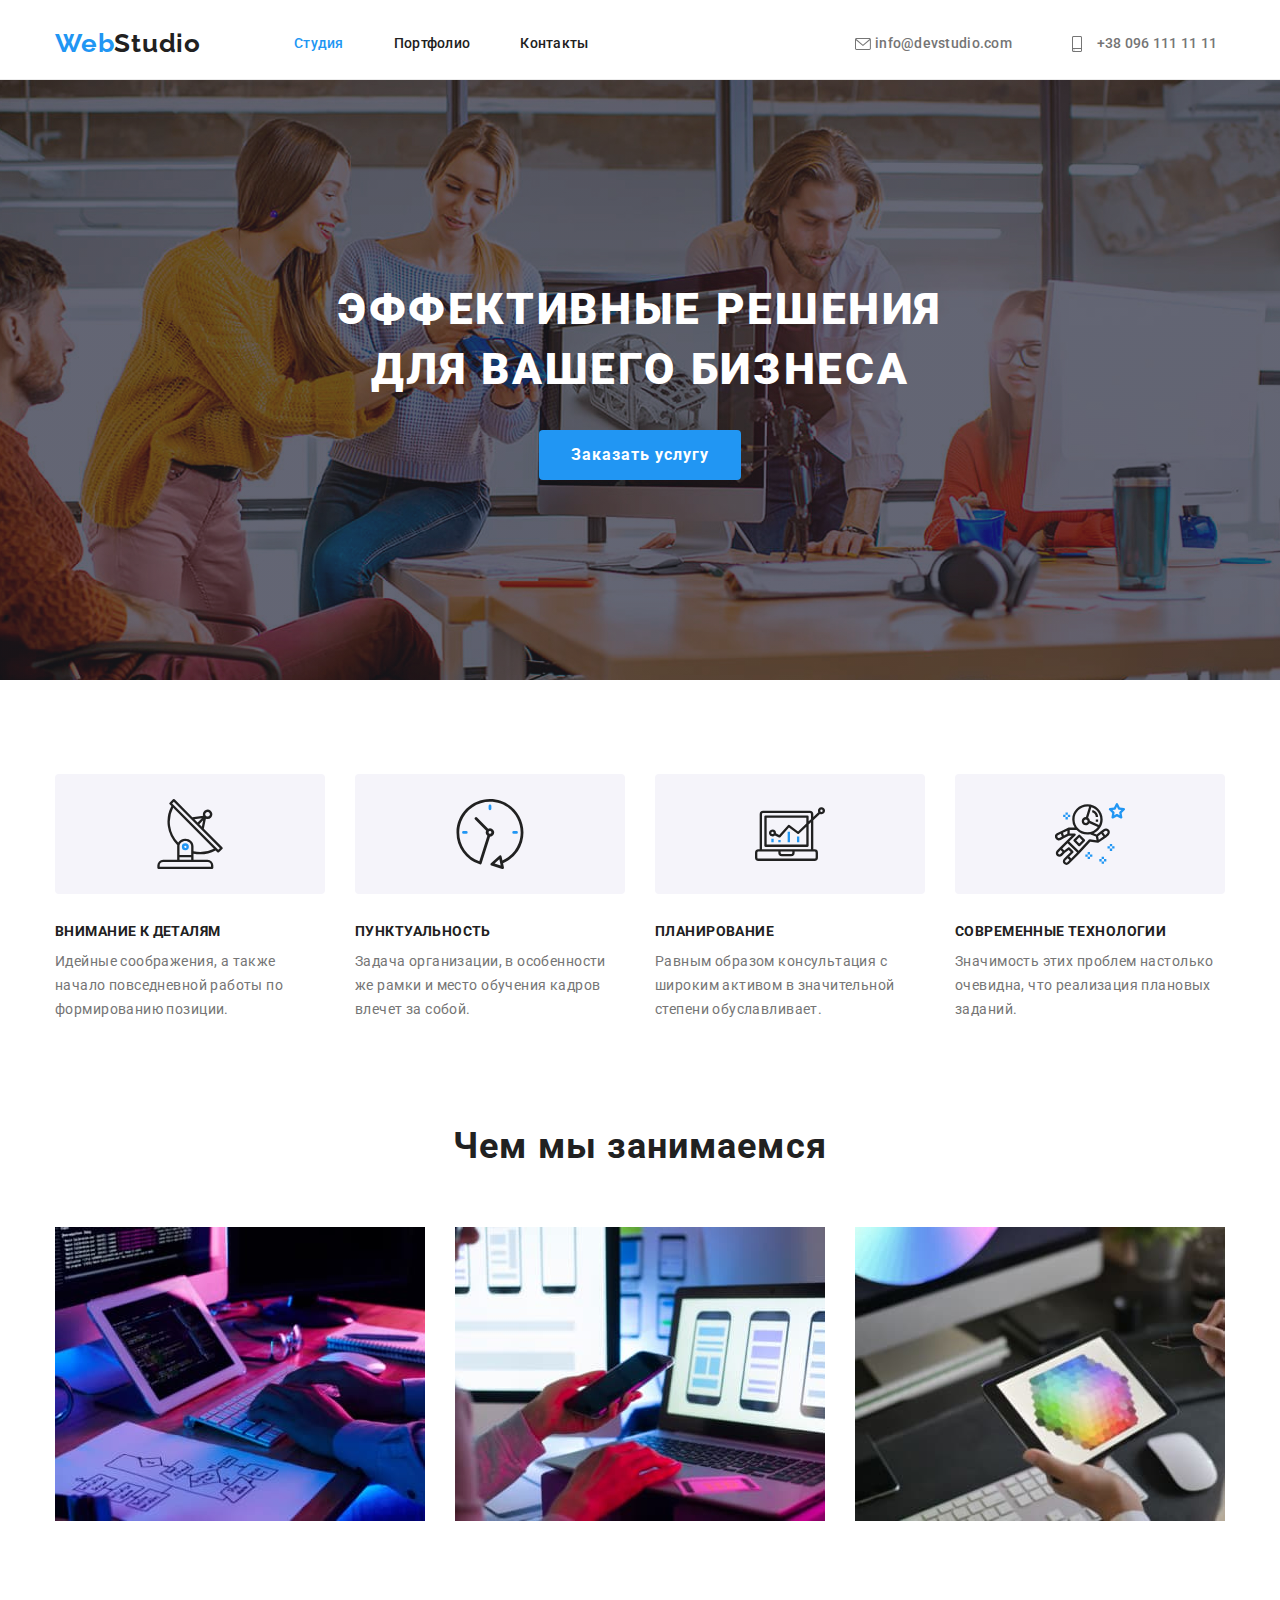
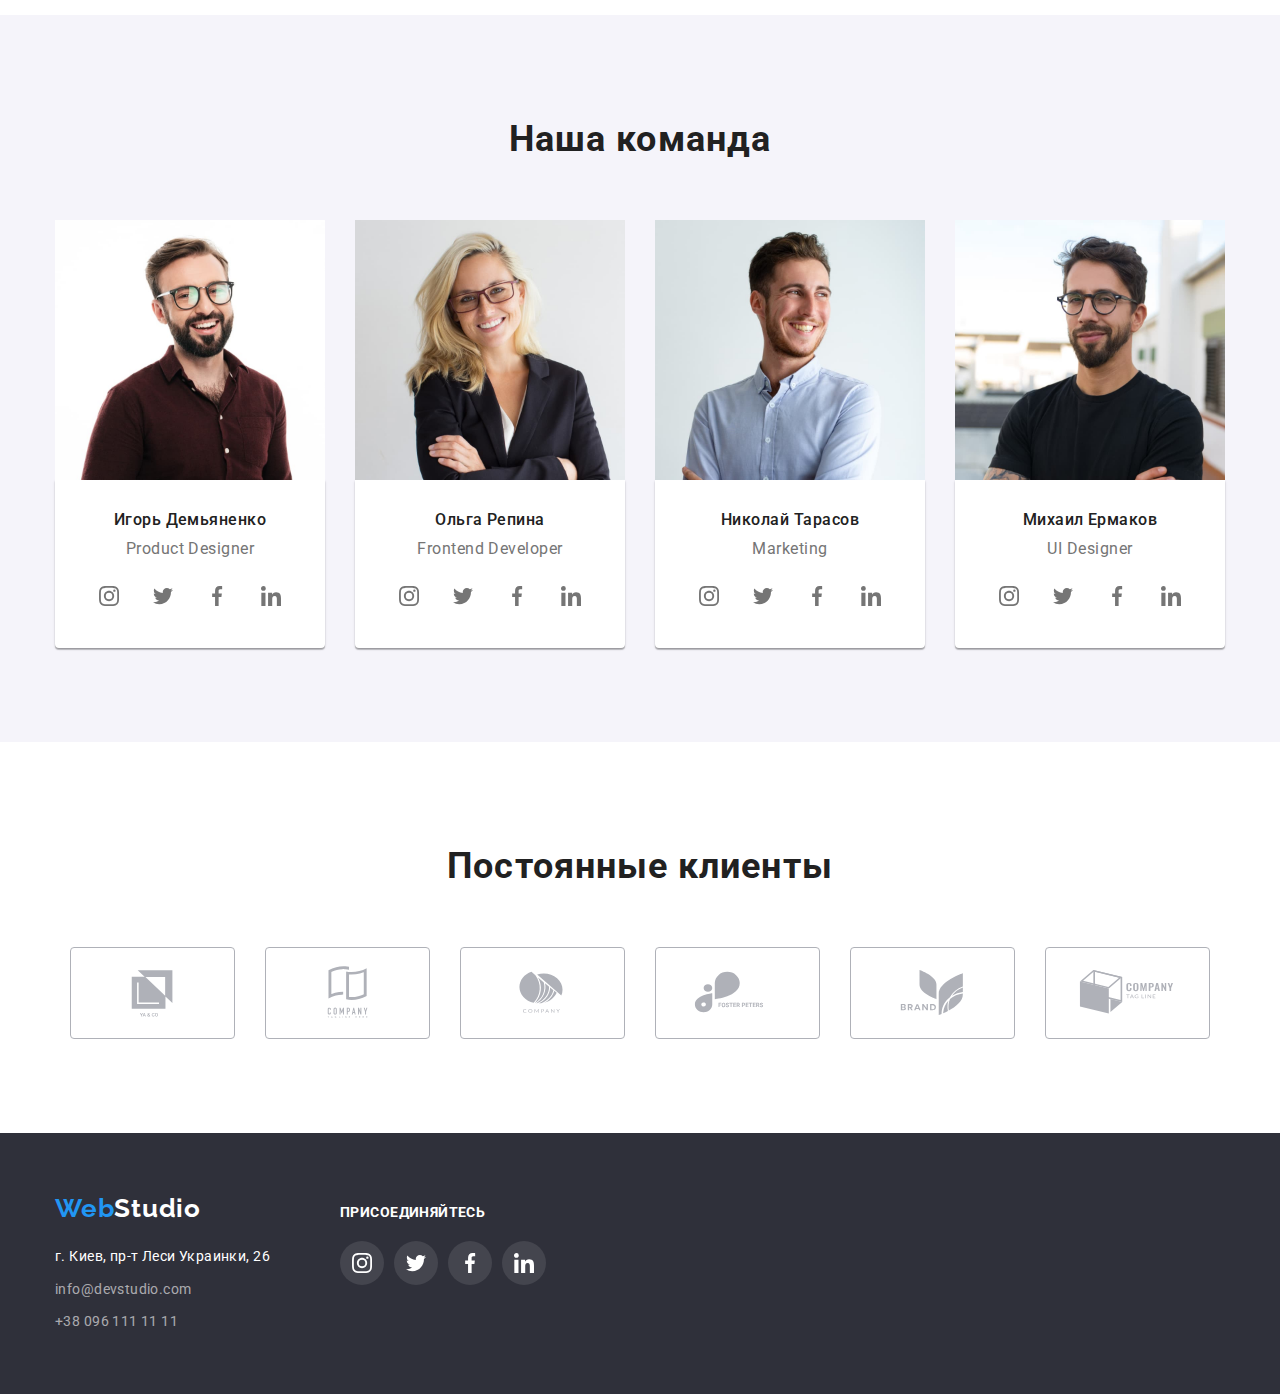
==== commit 4c68d6b7: "hm-4-02" ====
--- a/index.html
+++ b/index.html
@@ -19,8 +19,8 @@
 	</head>
 	<body>
 		<!-- header -->
-		<header class="header">
-			<div class="container">
+		<header class="header-section">
+			<div class="header container">
 				<nav class="nav-logo">
 					<a class="logo-web" href="./index.html" lang="en"> Web<span class="logo-studio">Studio</span> </a>
 					<ul class="nav">
@@ -33,15 +33,17 @@
 					<li class="contacts-item">
 						<a class="contacts-link" href="mailto:info@devstudio.com">
 							<svg class="contacts-link-icon" width="16" height="12">
-								<use href="./images/symbol.svg#icon-mail"></use></svg
-							>info@devstudio.com
+								<use href="./images/symbol.svg#icon-mail"></use>
+							</svg>
+							info@devstudio.com
 						</a>
 					</li>
 					<li class="contacts-item">
 						<a class="contacts-link" href="tel:+380961111111">
 							<svg class="contacts-link-icon" width="10" height="16">
-								<use class="tel" href="./images/symbol.svg#icon-phone"></use></svg
-							>+38 096 111 11 11
+								<use class="tel" href="./images/symbol.svg#icon-phone"></use>
+							</svg>
+							+38 096 111 11 11
 						</a>
 					</li>
 				</ul>
@@ -128,255 +130,264 @@
 			</section>
 			<!-- team -->
 			<section class="team-section">
-				<h2 class="team-title-section">Наша команда</h2>
-				<ul class="team-list">
-					<li class="team-item">
-						<img src="./images/img-3.jpg" alt="мужчина" width="270" />
-						<div class="team-card">
-							<h3 class="team-title">Игорь Демьяненко</h3>
-							<p lang="en" class="team-desc">Product Designer</p>
+				<div class="container">
+					<h2 class="team-title-section">Наша команда</h2>
+					<ul class="team-list">
+						<li class="team-item">
+							<img src="./images/img-3.jpg" alt="мужчина" width="270" />
+							<div class="team-card">
+								<h3 class="team-title">Игорь Демьяненко</h3>
+								<p lang="en" class="team-desc">Product Designer</p>
 
-							<ul class="team-social-icon">
-								<li class="team-social-icon-list">
-									<a class="team-social-icon-link" href="./" aria-label="instagram">
-										<svg class="team-link-icon" width="20" height="20">
-											<use href="./images/symbol.svg#icon-instagram"></use>
-										</svg>
-									</a>
-								</li>
-								<li class="team-social-icon-list"
-									><a class="team-social-icon-link" href="./" aria-label="twitter">
-										<svg class="team-link-icon" width="20" height="20">
-											<use href="./images/symbol.svg#icon-twitter"></use>
-										</svg>
-									</a>
-								</li>
-								<li class="team-social-icon-list"
-									><a class="team-social-icon-link" href="./" aria-label="facebook">
-										<svg class="team-link-icon" width="20" height="20">
-											<use href="./images/symbol.svg#icon-facebook"></use>
-										</svg>
-									</a>
-								</li>
-								<li class="team-social-icon-list"
-									><a class="team-social-icon-link" href="./" aria-label="linkedin">
-										<svg class="team-link-icon" width="20" height="20">
-											<use href="./images/symbol.svg#icon-linkedin"></use>
-										</svg>
-									</a>
-								</li>
-							</ul>
-						</div>
-					</li>
-					<li class="team-item">
-						<img src="./images/img-2.jpg" alt="женщина" width="270" />
-						<div class="team-card">
-							<h3 class="team-title">Ольга Репина</h3>
-							<p lang="en" class="team-desc">Frontend Developer</p>
-							<ul class="team-social-icon">
-								<li class="team-social-icon-list">
-									<a class="team-social-icon-link" href="./" aria-label="instagram">
-										<svg class="team-link-icon" width="20" height="20">
-											<use href="./images/symbol.svg#icon-instagram"></use>
-										</svg>
-									</a>
-								</li>
-								<li class="team-social-icon-list"
-									><a class="team-social-icon-link" href="./" aria-label="twitter">
-										<svg class="team-link-icon" width="20" height="20">
-											<use href="./images/symbol.svg#icon-twitter"></use>
-										</svg>
-									</a>
-								</li>
-								<li class="team-social-icon-list"
-									><a class="team-social-icon-link" href="./" aria-label="facebook">
-										<svg class="team-link-icon" width="20" height="20">
-											<use href="./images/symbol.svg#icon-facebook"></use>
-										</svg>
-									</a>
-								</li>
-								<li class="team-social-icon-list"
-									><a class="team-social-icon-link" href="./" aria-label="linkedin">
-										<svg class="team-link-icon" width="20" height="20">
-											<use href="./images/symbol.svg#icon-linkedin"></use>
-										</svg>
-									</a>
-								</li>
-							</ul>
-						</div>
-					</li>
-					<li class="team-item">
-						<img src="./images/img-1.jpg" alt="мужчина" width="270" />
-						<div class="team-card">
-							<h3 class="team-title">Николай Тарасов</h3>
-							<p class="team-desc" lang="en">Marketing</p>
-							<ul class="team-social-icon">
-								<li class="team-social-icon-list">
-									<a class="team-social-icon-link" href="./" aria-label="instagram">
-										<svg class="team-link-icon" width="20" height="20">
-											<use href="./images/symbol.svg#icon-instagram"></use>
-										</svg>
-									</a>
-								</li>
-								<li class="team-social-icon-list"
-									><a class="team-social-icon-link" href="./" aria-label="twitter">
-										<svg class="team-link-icon" width="20" height="20">
-											<use href="./images/symbol.svg#icon-twitter"></use>
-										</svg>
-									</a>
-								</li>
-								<li class="team-social-icon-list"
-									><a class="team-social-icon-link" href="./" aria-label="facebook">
-										<svg class="team-link-icon" width="20" height="20">
-											<use href="./images/symbol.svg#icon-facebook"></use>
-										</svg>
-									</a>
-								</li>
-								<li class="team-social-icon-list"
-									><a class="team-social-icon-link" href="./" aria-label="linkedin">
-										<svg class="team-link-icon" width="20" height="20">
-											<use href="./images/symbol.svg#icon-linkedin"></use>
-										</svg>
-									</a>
-								</li>
-							</ul>
-						</div>
-					</li>
-					<li class="team-item">
-						<img src="./images/img.jpg" alt="мужчина" width="270" />
-						<div class="team-card">
-							<h3 class="team-title">Михаил Ермаков</h3>
-							<p lang="en" class="team-desc">UI Designer</p>
-							<ul class="team-social-icon">
-								<li class="team-social-icon-list">
-									<a class="team-social-icon-link" href="./" aria-label="instagram">
-										<svg class="team-link-icon" width="20" height="20">
-											<use href="./images/symbol.svg#icon-instagram"></use>
-										</svg>
-									</a>
-								</li>
-								<li class="team-social-icon-list"
-									><a class="team-social-icon-link" href="./" aria-label="twitter">
-										<svg class="team-link-icon" width="20" height="20">
-											<use href="./images/symbol.svg#icon-twitter"></use>
-										</svg>
-									</a>
-								</li>
-								<li class="team-social-icon-list"
-									><a class="team-social-icon-link" href="./" aria-label="facebook">
-										<svg class="team-link-icon" width="20" height="20">
-											<use href="./images/symbol.svg#icon-facebook"></use>
-										</svg>
-									</a>
-								</li>
-								<li class="team-social-icon-list"
-									><a class="team-social-icon-link" href="./" aria-label="linkedin">
-										<svg class="team-link-icon" width="20" height="20">
-											<use href="./images/symbol.svg#icon-linkedin"></use>
-										</svg>
-									</a>
-								</li>
-							</ul>
-						</div>
-					</li>
-				</ul>
+								<ul class="team-social-icon">
+									<li class="team-social-icon-list">
+										<a class="team-social-icon-link" href="./" aria-label="instagram">
+											<svg class="team-link-icon" width="20" height="20">
+												<use href="./images/symbol.svg#icon-instagram"></use>
+											</svg>
+										</a>
+									</li>
+									<li class="team-social-icon-list">
+										<a class="team-social-icon-link" href="./" aria-label="twitter">
+											<svg class="team-link-icon" width="20" height="20">
+												<use href="./images/symbol.svg#icon-twitter"></use>
+											</svg>
+										</a>
+									</li>
+									<li class="team-social-icon-list">
+										<a class="team-social-icon-link" href="./" aria-label="facebook">
+											<svg class="team-link-icon" width="20" height="20">
+												<use href="./images/symbol.svg#icon-facebook"></use>
+											</svg>
+										</a>
+									</li>
+									<li class="team-social-icon-list">
+										<a class="team-social-icon-link" href="./" aria-label="linkedin">
+											<svg class="team-link-icon" width="20" height="20">
+												<use href="./images/symbol.svg#icon-linkedin"></use>
+											</svg>
+										</a>
+									</li>
+								</ul>
+							</div>
+						</li>
+						<li class="team-item">
+							<img src="./images/img-2.jpg" alt="женщина" width="270" />
+							<div class="team-card">
+								<h3 class="team-title">Ольга Репина</h3>
+								<p lang="en" class="team-desc">Frontend Developer</p>
+								<ul class="team-social-icon">
+									<li class="team-social-icon-list">
+										<a class="team-social-icon-link" href="./" aria-label="instagram">
+											<svg class="team-link-icon" width="20" height="20">
+												<use href="./images/symbol.svg#icon-instagram"></use>
+											</svg>
+										</a>
+									</li>
+									<li class="team-social-icon-list">
+										<a class="team-social-icon-link" href="./" aria-label="twitter">
+											<svg class="team-link-icon" width="20" height="20">
+												<use href="./images/symbol.svg#icon-twitter"></use>
+											</svg>
+										</a>
+									</li>
+									<li class="team-social-icon-list">
+										<a class="team-social-icon-link" href="./" aria-label="facebook">
+											<svg class="team-link-icon" width="20" height="20">
+												<use href="./images/symbol.svg#icon-facebook"></use>
+											</svg>
+										</a>
+									</li>
+									<li class="team-social-icon-list">
+										<a class="team-social-icon-link" href="./" aria-label="linkedin">
+											<svg class="team-link-icon" width="20" height="20">
+												<use href="./images/symbol.svg#icon-linkedin"></use>
+											</svg>
+										</a>
+									</li>
+								</ul>
+							</div>
+						</li>
+						<li class="team-item">
+							<img src="./images/img-1.jpg" alt="мужчина" width="270" />
+							<div class="team-card">
+								<h3 class="team-title">Николай Тарасов</h3>
+								<p class="team-desc" lang="en">Marketing</p>
+								<ul class="team-social-icon">
+									<li class="team-social-icon-list">
+										<a class="team-social-icon-link" href="./" aria-label="instagram">
+											<svg class="team-link-icon" width="20" height="20">
+												<use href="./images/symbol.svg#icon-instagram"></use>
+											</svg>
+										</a>
+									</li>
+									<li class="team-social-icon-list">
+										<a class="team-social-icon-link" href="./" aria-label="twitter">
+											<svg class="team-link-icon" width="20" height="20">
+												<use href="./images/symbol.svg#icon-twitter"></use>
+											</svg>
+										</a>
+									</li>
+									<li class="team-social-icon-list">
+										<a class="team-social-icon-link" href="./" aria-label="facebook">
+											<svg class="team-link-icon" width="20" height="20">
+												<use href="./images/symbol.svg#icon-facebook"></use>
+											</svg>
+										</a>
+									</li>
+									<li class="team-social-icon-list">
+										<a class="team-social-icon-link" href="./" aria-label="linkedin">
+											<svg class="team-link-icon" width="20" height="20">
+												<use href="./images/symbol.svg#icon-linkedin"></use>
+											</svg>
+										</a>
+									</li>
+								</ul>
+							</div>
+						</li>
+						<li class="team-item">
+							<img src="./images/img.jpg" alt="мужчина" width="270" />
+							<div class="team-card">
+								<h3 class="team-title">Михаил Ермаков</h3>
+								<p lang="en" class="team-desc">UI Designer</p>
+								<ul class="team-social-icon">
+									<li class="team-social-icon-list">
+										<a class="team-social-icon-link" href="./" aria-label="instagram">
+											<svg class="team-link-icon" width="20" height="20">
+												<use href="./images/symbol.svg#icon-instagram"></use>
+											</svg>
+										</a>
+									</li>
+									<li class="team-social-icon-list">
+										<a class="team-social-icon-link" href="./" aria-label="twitter">
+											<svg class="team-link-icon" width="20" height="20">
+												<use href="./images/symbol.svg#icon-twitter"></use>
+											</svg>
+										</a>
+									</li>
+									<li class="team-social-icon-list">
+										<a class="team-social-icon-link" href="./" aria-label="facebook">
+											<svg class="team-link-icon" width="20" height="20">
+												<use href="./images/symbol.svg#icon-facebook"></use>
+											</svg>
+										</a>
+									</li>
+									<li class="team-social-icon-list">
+										<a class="team-social-icon-link" href="./" aria-label="linkedin">
+											<svg class="team-link-icon" width="20" height="20">
+												<use href="./images/symbol.svg#icon-linkedin"></use>
+											</svg>
+										</a>
+									</li>
+								</ul>
+							</div>
+						</li>
+					</ul>
+				</div>
 			</section>
 			<!-- clients -->
 			<section class="clients">
-				<h2 class="client-title-section">Постоянные клиенты</h2>
-				<ul class="client-icon">
-					<li class="client-icon-list"
-						><a class="client-icon-link" href="">
-							<svg class="client-link-icon" width="106" height="60">
-								<use href="./images/symbol.svg#icon-client1"></use>
-							</svg> </a
-					></li>
-					<li class="client-icon-list"
-						><a class="client-icon-link" href="">
-							<svg class="client-link-icon" width="106" height="60">
-								<use href="./images/symbol.svg#icon-client2"></use>
-							</svg> </a
-					></li>
-					<li class="client-icon-list"
-						><a class="client-icon-link" href="">
-							<svg class="client-link-icon" width="106" height="60">
-								<use href="./images/symbol.svg#icon-client3"></use>
-							</svg> </a
-					></li>
-					<li class="client-icon-list"
-						><a class="client-icon-link" href="">
-							<svg class="client-link-icon" width="106" height="60">
-								<use href="./images/symbol.svg#icon-client4"></use>
-							</svg> </a
-					></li>
-					<li class="client-icon-list"
-						><a class="client-icon-link" href="">
-							<svg class="client-link-icon" width="106" height="60">
-								<use href="./images/symbol.svg#icon-client5"></use>
-							</svg> </a
-					></li>
-					<li class="client-icon-list"
-						><a class="client-icon-link" href="">
-							<svg class="client-link-icon" width="106" height="60">
-								<use href="./images/symbol.svg#icon-client6"></use>
-							</svg> </a
-					></li>
-				</ul>
+				<div class="container">
+					<h2 class="client-title-section">Постоянные клиенты</h2>
+					<ul class="client-icon">
+						<li class="client-icon-list">
+							<a class="client-icon-link" href="">
+								<svg class="client-link-icon" width="106" height="60">
+									<use href="./images/symbol.svg#icon-client1"></use>
+								</svg>
+							</a>
+						</li>
+						<li class="client-icon-list">
+							<a class="client-icon-link" href="">
+								<svg class="client-link-icon" width="106" height="60">
+									<use href="./images/symbol.svg#icon-client2"></use>
+								</svg>
+							</a>
+						</li>
+						<li class="client-icon-list">
+							<a class="client-icon-link" href="">
+								<svg class="client-link-icon" width="106" height="60">
+									<use href="./images/symbol.svg#icon-client3"></use>
+								</svg>
+							</a>
+						</li>
+						<li class="client-icon-list">
+							<a class="client-icon-link" href="">
+								<svg class="client-link-icon" width="106" height="60">
+									<use href="./images/symbol.svg#icon-client4"></use>
+								</svg>
+							</a>
+						</li>
+						<li class="client-icon-list">
+							<a class="client-icon-link" href="">
+								<svg class="client-link-icon" width="106" height="60">
+									<use href="./images/symbol.svg#icon-client5"></use>
+								</svg>
+							</a>
+						</li>
+						<li class="client-icon-list">
+							<a class="client-icon-link" href="">
+								<svg class="client-link-icon" width="106" height="60">
+									<use href="./images/symbol.svg#icon-client6"></use>
+								</svg>
+							</a>
+						</li>
+					</ul>
+				</div>
 			</section>
 		</main>
 		<!-- footer -->
 		<footer class="footer">
 			<div class="container">
-				<div class="footer-page"
-					><a class="logo-web" href="./index.html" lang="en">
-						Web
-						<span class="logo-studio-footer">Studio</span>
-					</a>
-					<address>
-						<ul class="contacts-footer">
-							<li class="contacts-footer-item">г. Киев, пр-т Леси Украинки, 26</li>
-							<li class="contacts-footer-item">
-								<a class="footer-contacts-link" href="mailto:info@devstudio.com">info@devstudio.com</a>
+				<div class="footer-page">
+					<div class="footer-address">
+						<a class="logo-web" href="./index.html" lang="en"> Web<span class="logo-studio-footer">Studio</span> </a>
+						<address>
+							<ul class="contacts-footer">
+								<li class="contacts-footer-item">г. Киев, пр-т Леси Украинки, 26</li>
+								<li class="contacts-footer-item">
+									<a class="footer-contacts-link" href="mailto:info@devstudio.com">info@devstudio.com</a>
+								</li>
+								<li class="contacts-footer-item">
+									<a class="footer-contacts-link" href="tel:+380961111111">+38 096 111 11 11</a>
+								</li>
+							</ul>
+						</address>
+					</div>
+
+					<div class="join">
+						<p class="join-title">присоединяйтесь</p>
+						<ul class="join-social-icon">
+							<li class="join-social-icon-list">
+								<a class="join-social-icon-link" href="./" aria-label="instagram">
+									<svg class="join-link-icon" width="20" height="20">
+										<use href="./images/symbol.svg#icon-instagram"></use>
+									</svg>
+								</a>
 							</li>
-							<li class="contacts-footer-item">
-								<a class="footer-contacts-link" href="tel:+380961111111">+38 096 111 11 11</a>
+							<li class="join-social-icon-list">
+								<a class="join-social-icon-link" href="./" aria-label="twitter">
+									<svg class="join-link-icon" width="20" height="20">
+										<use href="./images/symbol.svg#icon-twitter"></use>
+									</svg>
+								</a>
+							</li>
+							<li class="join-social-icon-list">
+								<a class="join-social-icon-link" href="./" aria-label="facebook">
+									<svg class="join-link-icon" width="20" height="20">
+										<use href="./images/symbol.svg#icon-facebook"></use>
+									</svg>
+								</a>
+							</li>
+							<li class="join-social-icon-list">
+								<a class="join-social-icon-link" href="./" aria-label="linkedin">
+									<svg class="join-link-icon" width="20" height="20">
+										<use href="./images/symbol.svg#icon-linkedin"></use>
+									</svg>
+								</a>
 							</li>
 						</ul>
-					</address>
-				</div>
-
-				<div class="join">
-					<p class="join-title">присоединяйтесь</p>
-					<ul class="join-social-icon">
-						<li class="join-social-icon-list">
-							<a class="join-social-icon-link" href="./" aria-label="instagram">
-								<svg class="join-link-icon" width="20" height="20">
-									<use href="./images/symbol.svg#icon-instagram"></use>
-								</svg>
-							</a>
-						</li>
-						<li class="join-social-icon-list"
-							><a class="join-social-icon-link" href="./" aria-label="twitter">
-								<svg class="join-link-icon" width="20" height="20">
-									<use href="./images/symbol.svg#icon-twitter"></use>
-								</svg>
-							</a>
-						</li>
-						<li class="join-social-icon-list"
-							><a class="join-social-icon-link" href="./" aria-label="facebook">
-								<svg class="join-link-icon" width="20" height="20">
-									<use href="./images/symbol.svg#icon-facebook"></use>
-								</svg>
-							</a>
-						</li>
-						<li class="join-social-icon-list"
-							><a class="join-social-icon-link" href="./" aria-label="linkedin">
-								<svg class="join-link-icon" width="20" height="20">
-									<use href="./images/symbol.svg#icon-linkedin"></use>
-								</svg>
-							</a>
-						</li>
-					</ul>
+					</div>
 				</div>
 			</div>
 		</footer>
--- a/css/styles.css
+++ b/css/styles.css
@@ -46,15 +46,16 @@
 /* оформляем index.html */
 /*  */
 /* header */
+.header-section {
+	border-bottom: 1px solid #ececec;
+	align-items: center;
+	height: 80px;
+}
 .header {
 	display: flex;
-	border-bottom: 1px solid #ececec;
-	align-items: center;
-	height: 80px;
 }
 
 .container {
-	display: flex;
 	width: 1200px;
 	padding-left: 15px;
 	padding-right: 15px;
@@ -132,7 +133,11 @@
 }
 
 .contacts-link {
+	display: flex;
+	align-items: center;
+	justify-content: space-around;
 	text-decoration: none;
+	width: 161px;
 	padding-top: 32px;
 	padding-bottom: 32px;
 	color: var(--body-color);
@@ -146,7 +151,6 @@
 .contacts-link-icon:hover,
 .contacts-link-icon:focus {
 	fill: currentColor;
-	margin-right: 10px;
 }
 
 /* hero */
@@ -193,6 +197,7 @@
 	color: #ffffff;
 	background-color: var(--brand-color);
 	cursor: pointer;
+	border: none;
 }
 
 .hero-title-button:hover,
@@ -367,12 +372,18 @@
 	justify-content: center;
 	list-style: none;
 }
+.client-icon-list {
+	width: calc(100% / 6 - 30px);
+	height: 92px;
+}
 .client-icon-list + .client-icon-list {
 	margin-left: 30px;
 }
 .client-icon-link {
 	display: flex;
-	padding: 16px 32px;
+	justify-content: center;
+	align-items: center;
+	height: inherit;
 	border: 1px solid var(--svg-color);
 	border-radius: 4px;
 	color: var(--svg-color);
@@ -396,8 +407,11 @@
 	padding-bottom: 60px;
 	background-color: var(--footer-color);
 }
-
 .footer-page {
+	display: flex;
+	align-items: baseline;
+}
+.footer-address {
 	display: flex;
 	flex-direction: column;
 }
@@ -440,6 +454,7 @@
 	line-height: 1.14;
 	letter-spacing: 0.03em;
 	text-transform: uppercase;
+	color: var(--accent-color);
 }
 
 .join-social-icon {
@@ -476,10 +491,13 @@
 /*  */
 /*  оформляем portfolio.html */
 /*   */
-
+.portfolio-section {
+	padding: 94px 0;
+}
 .filters {
-	padding-top: 94px;
-	padding-bottom: 50px;
+	display: flex;
+
+	margin-bottom: 50px;
 	justify-content: center;
 	font-weight: 500;
 	font-size: 16px;
@@ -527,7 +545,7 @@
 }
 
 .project-block {
-	padding-bottom: 94px;
+	display: flex;
 	flex-wrap: wrap;
 	list-style-type: none;
 }
